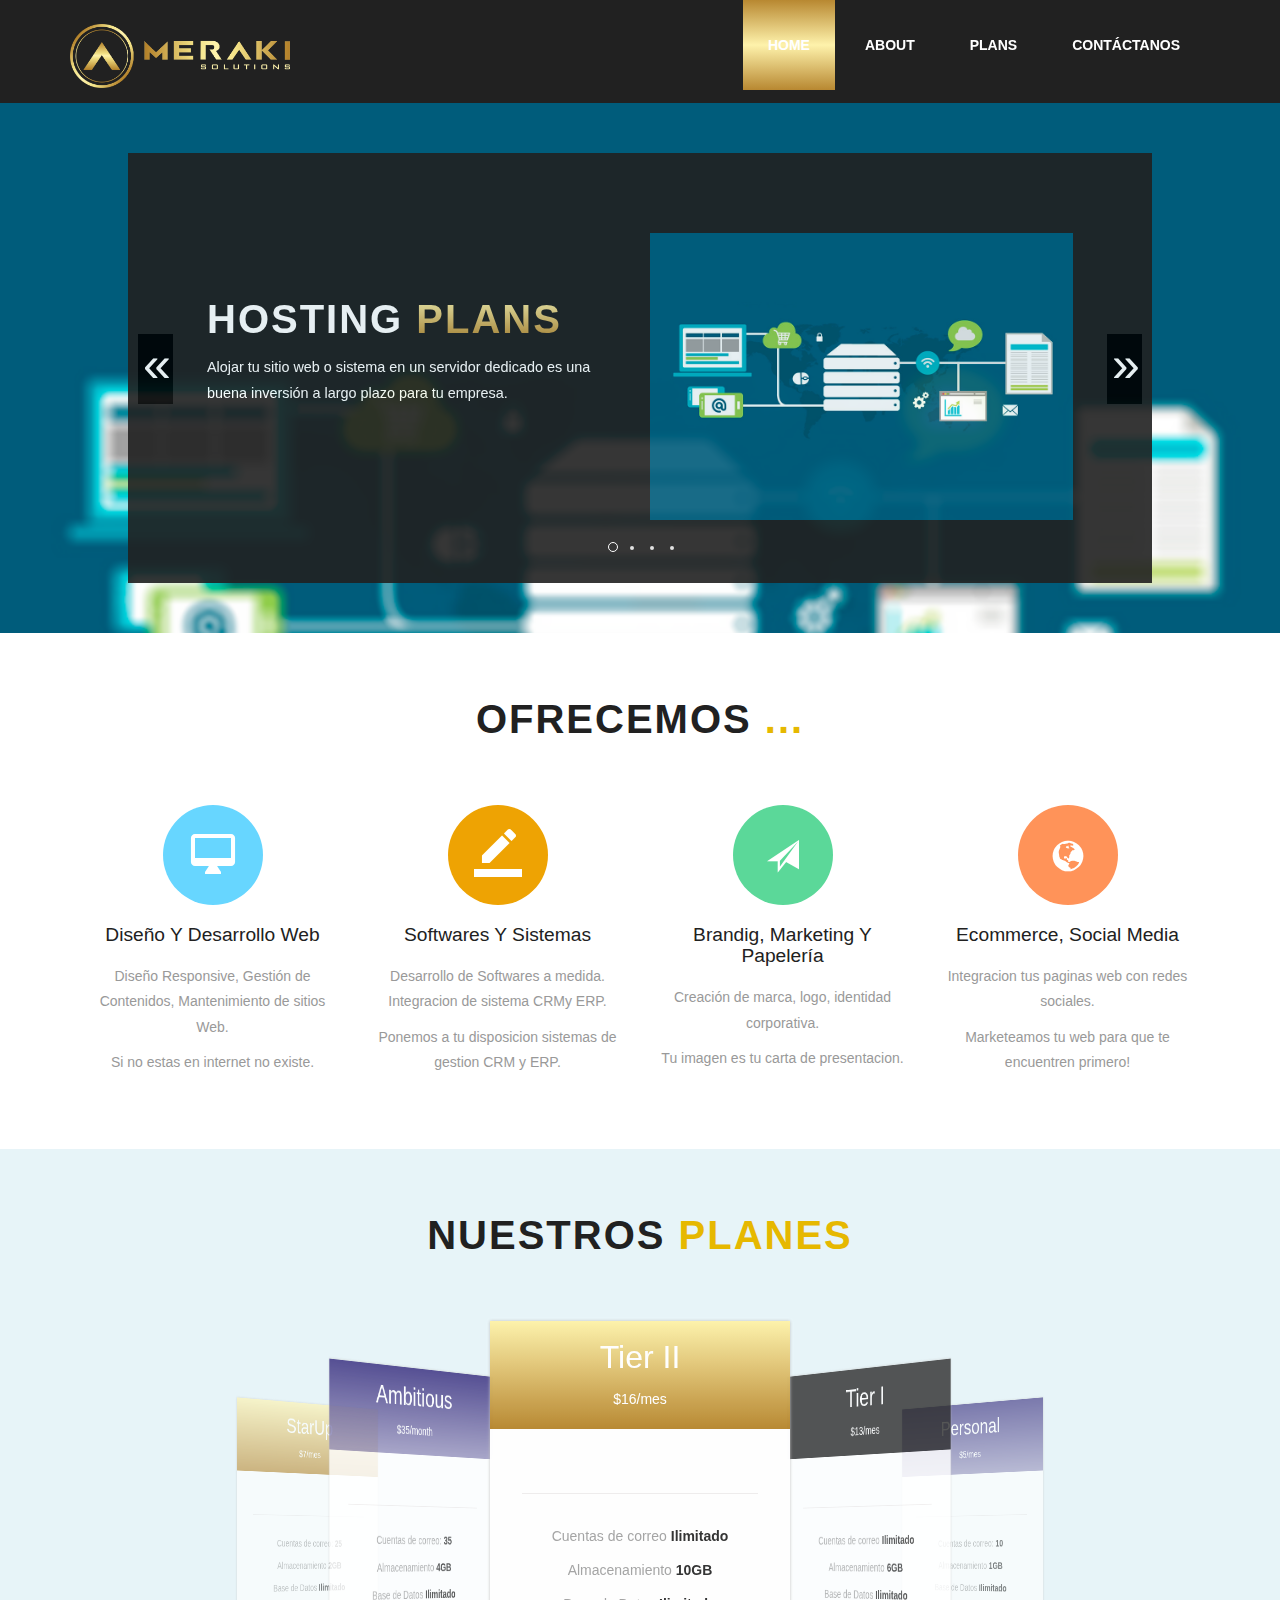
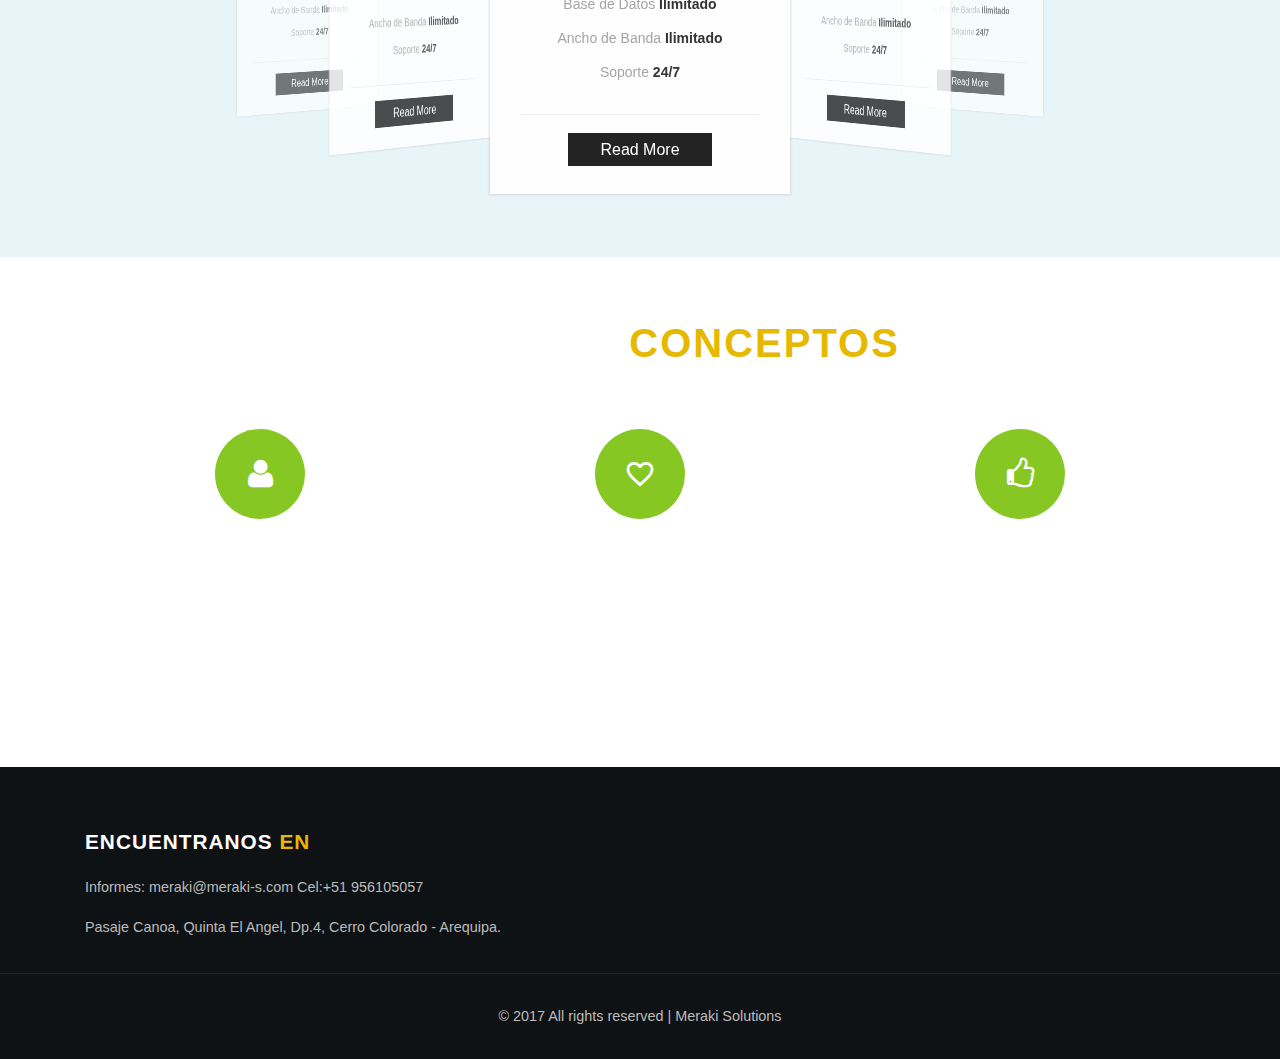
==== index.html @ e57870a5 "Add files via upload" ====
<!DOCTYPE html>
<html lang="en">
<head>
<title>Meraki Solutions | Home ::</title>
<meta name="viewport" content="width=device-width, initial-scale=1">
<meta http-equiv="Content-Type" content="text/html; charset=utf-8" />
<meta name="keywords" content="Hosting City Responsive web template, Bootstrap Web Templates, Flat Web Templates, Android Compatible web template,
Smartphone Compatible web template, free webdesigns for Nokia, Samsung, LG, SonyEricsson, Motorola web design" />
<script type="application/x-javascript"> addEventListener("load", function() { setTimeout(hideURLbar, 0); }, false); function hideURLbar(){ window.scrollTo(0,1); } </script>
<!-- bootstrap-css -->
<link href="css/bootstrap.css" rel="stylesheet" type="text/css" media="all" />
<link rel="shortcut icon" href="esc.ico">
<link rel="stylesheet" href="https://fonts.googleapis.com/icon?family=Material+Icons">
<!-- css -->
<link rel="stylesheet" href="css/style.css" type="text/css" media="all" />
<!--// css -->
<!-- font-awesome icons -->
<link href="css/font-awesome.css" rel="stylesheet">
<!-- //font-awesome icons -->
<!-- font -->
<!--
<link href="//fonts.googleapis.com/css?family=Roboto:100,100i,300,300i,400,400i,500,500i,700,700i,900,900i" rel="stylesheet">
<link href='//fonts.googleapis.com/css?family=Roboto+Condensed:400,700italic,700,400italic,300italic,300' rel='stylesheet' type='text/css'>
-->
<!-- //font -->
<script src="js/jquery-1.11.1.min.js"></script>
<script src="js/bootstrap.js"></script>
<script src="js/SmoothScroll.min.js"></script>
<script type="text/javascript">
	jQuery(document).ready(function($) {
		$(".scroll").click(function(event){
			event.preventDefault();
			$('html,body').animate({scrollTop:$(this.hash).offset().top},1000);
		});
	});
</script>
<link href='css/immersive-slider.css' rel='stylesheet' type='text/css'>
<!-- pricing -->
<link rel="stylesheet" href="css/jquery.flipster.css">
<!-- //pricing -->
</head>
<body>
	<!-- //header-top -->
	<!-- header -->
	<div class="header"style="background-color:#212121;">
			<div class="container"style="padding-bottom:1%">
				<nav class="navbar navbar-default">
					<!-- Brand and toggle get grouped for better mobile display -->
					<div class="navbar-header" style="background-color:#212121;">
					  <button type="button" class="navbar-toggle collapsed" data-toggle="collapse" data-target="#bs-example-navbar-collapse-1">
						<span class="sr-only">Toggle navigation</span>
						<span class="icon-bar"></span>
						<span class="icon-bar"></span>
						<span class="icon-bar"></span>
					  </button>
						<div class="w3layouts-logo">
							<img src="images/logo.png" class="w3-round-small" alt="Norway" style="width:220px">
						</div>
					</div>

					<!-- Collect the nav links, forms, and other content for toggling -->
					<div class="collapse navbar-collapse nav-wil" id="bs-example-navbar-collapse-1"style="background-color:#212121;">
						<nav>
							<ul class="nav navbar-nav">
								<li class="active"><a href="index.html">Home</a></li>
								<li><a style="color:white;" href="about.html" class="hvr-sweep-to-bottom">About</a></li>
								<li><a style="color:white;" href="plans.html" class="hvr-sweep-to-bottom">Plans</a></li>
								<!--<li><a style="color:white;" href="#" class="dropdown-toggle hvr-sweep-to-bottom" data-toggle="dropdown" role="button" aria-haspopup="true" aria-expanded="false">Pages<span class="caret"></span></a>
									<ul class="dropdown-menu">
										<li><a class="hvr-sweep-to-bottom" href="services.html">Services</a></li>
										<li><a class="hvr-sweep-to-bottom" href="faq.html">FAQs</a></li>
										<li><a class="hvr-sweep-to-bottom" href="login.html">Login</a></li>
										<li><a class="hvr-sweep-to-bottom" href="registration.html">Registration</a></li>
										<li><a class="hvr-sweep-to-bottom" href="icons.html">Icons</a></li>
										<li><a class="hvr-sweep-to-bottom" href="typography.html">Typography</a></li>
									</ul>
								</li> -->
								<li><a style="color:white;" href="mail.html" class="hvr-sweep-to-bottom">Contáctanos</a></li>
							</ul>
						</nav>
					</div>
					<!-- /.navbar-collapse -->
				</nav>
			</div>
	</div>
	<!-- //header -->
	<!-- banner -->
	<div class="main">
		<div class="page_container">
			<div id="immersive_slider">
				  <div class="slide" data-blurred="">
						<div class="col-md-6 image">
							<img src="images/host.png" alt="Slider 1" />
						</div>
						<div class="col-md-6 content">
							<h3>Hosting <span>Plans</span></h3>
							<p>Alojar tu sitio web o sistema en un servidor dedicado es una buena inversión a largo plazo para tu empresa. </p>
						</div>
						<div class="clearfix"> </div>
				  </div>
					<div class="slide" data-blurred="">
						<div class="col-md-6 image">
							<img src="images/desw.png" alt="Slider 1" />
						</div>
						<div class="col-md-6 content">
							<h3>Desarrollo<span>Web</span></h3>
							<p>Diseñamos páginas web con herramientas y tecnología actual. Modernas y enfocadas a resultados,</p>
						</div>
						<div class="clearfix"> </div>
				  </div>
				  <div class="slide" data-blurred="">
						<div class="col-md-6 image">
							<img src="images/d.png" alt="Slider 1" />
						</div>
						<div class="col-md-6 content">
							<h3>Diseño<span>Web</span></h3>
							<p>Diseñamos páginas web con herramientas y tecnología actual. Modernas y enfocadas a resultados</p>
						</div>
						<div class="clearfix"> </div>
				  </div>
					<div class="slide" data-blurred="">
						<div class="col-md-6 image">
							<img src="images/res1.png" alt="Slider 1" />
						</div>
						<div class="col-md-6 content">
							<h3>Web<span>Responsive</span></h3>
							<p>Todos nuestros desarrollos son Web responsive, se adaptan perfectamente a cualquier tamaño de pantalla. Desde ordenadores de escritorio a tablets y móviles. </p>
						</div>
						<div class="clearfix"> </div>
				  </div>
				  <a href="#" class="is-prev">&laquo;</a>
				  <a href="#" class="is-next">&raquo;</a>
			</div>
		</div>
	</div>
	<script type="text/javascript">
		$(document).ready( function() {
			$("#immersive_slider").immersive_slider({
				  container: ".main"
			});
		});

	</script>

	<!-- banner-bottom -->
	<div class="banner-bottom">
		<div class="container">
			<div class="w3-banner-bottom-heading">
				<h3>Ofrecemos <span>...</span></h3>
			</div>
			<div class="agileits-banner-bottom">
				<div class="col-md-3 agileits-banner-bottom-grid">
					<div class="services-grid1">
						<div class="services-grid-right agile-services-grid-right">
							<div class="services-grid-right-grid hvr-radial-out blue-grid">
								<span><i class="glyphicon material-icons"style="font-size:48px;line-height:2;">desktop_mac</i></span>
							</div>
						</div>
						<div class="services-grid-left agile-services-grid-left">
							<h4>Diseño y Desarrollo Web</h4>
							<p>Diseño Responsive, Gestión de Contenidos, Mantenimiento de sitios Web.</p>
							<p>Si no estas en internet no existe.</p>
						</div>
					</div>
				</div>
				<div class="col-md-3 agileits-banner-bottom-grid">
					<div class="services-grid1">
						<div class="services-grid-right agile-services-grid-right">
							<div class="services-grid-right-grid hvr-radial-out orange-grid">
								<i class="material-icons"style="font-size:48px;color:white;line-height:2;">border_color</i>
							</div>
						</div>
						<div class="services-grid-left agile-services-grid-left">
							<h4>Softwares y Sistemas</h4>
							<p>Desarrollo de Softwares a medida. Integracion de sistema CRMy ERP.</p>
							<p>Ponemos a tu disposicion sistemas de gestion CRM y ERP.</p>
						</div>
					</div>
				</div>
				<div class="col-md-3 agileits-banner-bottom-grid">
					<div class="services-grid1">
						<div class="services-grid-right agile-services-grid-right">
							<div class="services-grid-right-grid hvr-radial-out green-grid">
								<span class="glyphicon glyphicon-send" aria-hidden="true"></span>
							</div>
						</div>
						<div class="services-grid-left agile-services-grid-left">
							<h4>Brandig, marketing y papelería</h4>
							<p>Creación de marca, logo, identidad corporativa.</p>
							<p>Tu imagen es tu carta de presentacion.</p>
						</div>
					</div>
				</div>
				<div class="col-md-3 agileits-banner-bottom-grid">
					<div class="services-grid1">
						<div class="services-grid-right agile-services-grid-right">
							<div class="services-grid-right-grid hvr-radial-out red-grid">
								<span class="glyphicon glyphicon-globe" aria-hidden="true"></span>
							</div>
						</div>
						<div class="services-grid-left agile-services-grid-left">
							<h4>Ecommerce, Social Media</h4>
							<p>Integracion tus paginas web con redes sociales.</p>
							<p>Marketeamos tu web para que te encuentren primero!</p>
						</div>
					</div>
				</div>
				<div class="clearfix"> </div>
			</div>
		</div>
	</div>
	<!-- //banner-bottom -->
	<!-- special -->
	<div class="special">
		<div class="container">
			<div class="w3-banner-bottom-heading">
				<h3>NUESTROS <span>PLANES</span></h3>
			</div>
			<div class="wthree-special-grid">
				<div class="flipster">
				  <ul>
					<li>
						<div class="pricing">
							<div class="pricing-top green-top">
								<h3>Tier II</h3>
								<p>$16/mes</p>
							</div>
							<div class="pricing-bottom">
								<div class="pricing-bottom-top">
									<!--<p>1 Website</p>
									<p>1 Year Updates</p>
									<p>1 Year Email Support</p>-->
								</div>
								<div class="pricing-bottom-bottom">
									<p>Cuentas de correo <span>Ilimitado</span></p>
									<p>Almacenamiento <span>10GB</span></p>
									<p>Base de Datos <span>Ilimitado</span></p>
									<p>Ancho de Banda <span>Ilimitado</span></p>
									<p class="text">Soporte <span>24/7</span></p>
								</div>
								<div class="buy-button">
									<a href="plans.html">Read More</a>
								</div>
							</div>
						</div>
					</li>
					<li>
						<div class="pricing">
							<div class="pricing-top blue-top">
								<h3>Tier I</h3>
								<p>$13/mes</p>
							</div>
							<div class="pricing-bottom">
								<div class="pricing-bottom-top">
									<!--<p>1 Website</p>
									<p>1 Year Updates</p>
									<p>1 Year Email Support</p>-->
								</div>
								<div class="pricing-bottom-bottom">
									<p>Cuentas de correo <span>Ilimitado</span></p>
									<p>Almacenamiento <span>6GB</span></p>
									<p>Base de Datos <span>Ilimitado</span></p>
									<p>Ancho de Banda <span>Ilimitado</span></p>
									<p class="text">Soporte <span>24/7</span></p>
								</div>
								<div class="buy-button">
									<a href="plans.html">Read More</a>
								</div>
							</div>
						</div>
					</li>
					<li>
						<div class="pricing">
							<div class="pricing-top">
								<h3>Personal</h3>
								<p>$5/mes</p>
							</div>
							<div class="pricing-bottom">
								<div class="pricing-bottom-top">
									<!-- <p>1 Website</p>
									<p>1 Year Updates</p>
									<p>1 Year Email Support</p>-->
								</div>
								<div class="pricing-bottom-bottom">
									<p>Cuentas de correo: <span>10</span></p>
									<p>Almacenamiento <span>1GB</span></p>
									<p>Base de Datos <span>Ilimitado</span></p>
									<p>Ancho de Banda <span>Ilimitado</span></p>
									<p class="text">Soporte <span>24/7</span></p>
								</div>
								<div class="buy-button">
									<a href="plans.html">Read More</a>
								</div>
							</div>
						</div>
					</li>
					<li>
						<div class="pricing">
							<div class="pricing-top green-top">
								<h3>StarUp</h3>
								<p>$7/mes</p>
							</div>
							<div class="pricing-bottom">
								<div class="pricing-bottom-top">
									<!--<p>1 Website</p>
									<p>1 Year Updates</p>
									<p>1 Year Email Support</p>-->
								</div>
								<div class="pricing-bottom-bottom">
									<p>Cuentas de correo: <span>25</span></p>
									<p>Almacenamiento <span>2GB</span></p>
									<p>Base de Datos <span>Ilimitado</span></p>
									<p>Ancho de Banda <span>Ilimitado</span></p>
									<p class="text">Soporte <span>24/7</span></p>
								</div>
								<div class="buy-button">
									<a href="plans.html">Read More</a>
								</div>
							</div>
						</div>
					</li>
					<li>
						<div class="pricing">
							<div class="pricing-top">
								<h3>Ambitious</h3>
								<p>$35/month</p>
							</div>
							<div class="pricing-bottom">
								<div class="pricing-bottom-top">
									<!--<p>1 Website</p>
									<p>1 Year Updates</p>
									<p>1 Year Email Support</p>-->
								</div>
								<div class="pricing-bottom-bottom">
									<p>Cuentas de correo: <span>35</span></p>
									<p>Almacenamiento <span>4GB</span></p>
									<p>Base de Datos <span>Ilimitado</span></p>
									<p>Ancho de Banda <span>Ilimitado</span></p>
									<p class="text">Soporte <span>24/7</span></p>
								</div>
								<div class="buy-button">
									<a href="plans.html">Read More</a>
								</div>
							</div>
						</div>
					</li>
				  </ul>
				</div>
			</div>
		</div>
	</div>
	<!-- //special -->
	<!-- choose -->
	<div class="jarallax w3-agileits-choose-grid">
		<div class="container">
			<div class="w3-banner-bottom-heading about-choose">
				<h3>Nuestras  <span>Conceptos</span></h3>
			</div>
			<div class="agile-choose-grids">
				<div class="col-sm-4 agile-choose-grid">
					<div class="choose-icon">
						<i class="fa fa-user" aria-hidden="true"></i>
					</div>
					<div class="choose-info">
						<h4>Responsabilidad</h4>
						<p>Nunc et massa ut purus porta euismod quis eu erat. Nam ornare faucibus elit sed tempor. Quisque iaculis odio nibh, et auctor tellus rhoncus vel. Maecenas arcu neque, semper eu commodo ut, pharetra vitae erat.</p>
					</div>
				</div>
				<div class="col-sm-4 agile-choose-grid">
					<div class="choose-icon">
						<i class="material-icons fa1">favorite_border</i>

					</div>
					<div class="choose-info">
						<h4>Pasion</h4>
						<p>Nunc et massa ut purus porta euismod quis eu erat. Nam ornare faucibus elit sed tempor. Quisque iaculis odio nibh, et auctor tellus rhoncus vel. Maecenas arcu neque, semper eu commodo ut, pharetra vitae erat.</p>
					</div>
				</div>
				<div class="col-sm-4 agile-choose-grid">
					<div class="choose-icon">
						<i class="fa fa-thumbs-o-up" aria-hidden="true"></i>
					</div>
					<div class="choose-info">
						<h4>Suspendisse ornare vitae ex nec aliquam</h4>
						<p>Nunc et massa ut purus porta euismod quis eu erat. Nam ornare faucibus elit sed tempor. Quisque iaculis odio nibh, et auctor tellus rhoncus vel. Maecenas arcu neque, semper eu commodo ut, pharetra vitae erat.</p>
					</div>
				</div>
			</div>
		</div>
	</div>
	<!--<div class="choose jarallax">
		<div class="w3-agile-testimonial">
			<div class="container">
				<div class="w3-agileits-choose">
					<div class="col-md-6 choose-grid">
						<div class="w3-banner-bottom-heading choose-heading">
							<h3>Why Choose<span> Us?</span></h3>
						</div>
						<div class="top-choose-info">
							<div class="choose-info-top">
								<div class="choose-left-grid col-sm-6">
									<div class="choose-info-grid ">
										<ul>
											<li><i class="fa fa-bell" aria-hidden="true"></i></li>
											<li>Puntualidad</li>
										</ul>
									</div>
								</div>
								<div class="choose-right-grid col-sm-6">
									<div class="choose-info-grid ">
										<ul>
											<li><i class="fa fa-cog" aria-hidden="true"></i></li>
											<li>Nulla dictum</li>
										</ul>
									</div>
								</div>
								<div class="clearfix"> </div>
							</div>
							<div class="choose-info-top">
								<div class="choose-left-grid col-sm-6">
									<div class="choose-info-grid ">
										<ul>
											<li><i class="fa fa-comments" aria-hidden="true"></i></li>
											<li>Lorem ipsum</li>
										</ul>
									</div>
								</div>
								<div class="choose-right-grid col-sm-6">
									<div class="choose-info-grid ">
										<ul>
											<li><i class="fa fa-user" aria-hidden="true"></i></li>
											<li>Nulla dictum</li>
										</ul>
									</div>
								</div>
								<div class="clearfix"> </div>
							</div>
							<div class="choose-info-top">
								<div class="choose-left-grid col-sm-6">
									<div class="choose-info-grid ">
										<ul>
											<li><i class="fa fa-money" aria-hidden="true"></i></li>
											<li>Lorem ipsum</li>
										</ul>
									</div>
								</div>
								<div class="choose-right-grid col-sm-6">
									<div class="choose-info-grid ">
										<ul>
											<li><i class="fa fa-thumbs-o-up" aria-hidden="true"></i></li>
											<li>Innovación</li>
										</ul>
									</div>
								</div>
								<div class="clearfix"> </div>
							</div>
						</div>
					</div>
					<div class="col-md-6 choose-grid">
						<div class="w3-banner-bottom-heading choose-heading">
							<h3>What People<span> say's?</span></h3>
						</div>
						<div class="top-choose-info testimonial-info">
							<div class="wthree-testimonial-grid">
									<div class="slider">
											<div class="callbacks_container">
												<ul class="rslides" id="slider3">
													<li>
														<div class="testimonial-top">
															<i class="fa fa-quote-right" aria-hidden="true"></i>
															<p>Donec feugiat tellus sem, laoreet iaculis orci lobortis vel. Sed sed luctus orci, at lacinia risus. Ut porttitor ante ac tincidunt elementum. Curabitur ex dolor, condimentum vitae nunc vel, pulvinar semper justo. Vestibulum et aliquet magna, maximus dapibus enim.</p>
															<h5>John Smith <span>- Customer</span></h5>
														</div>
													</li>
													<li>
														<div class="testimonial-top">
															<i class="fa fa-quote-right" aria-hidden="true"></i>
															<p>Pellentesque urna ex, ultricies a nunc at, pretium maximus nisi. Vestibulum non auctor diam. Mauris eget consectetur mauris. Aenean leo elit, accumsan vel elit vitae, mattis ultricies lacus. Cras consectetur justo lorem, sed dictum sapien eleifend at.Donec sed </p>
															<h5>Divide Rule <span>- Customer</span></h5>
														</div>
													</li>
												</ul>
											</div>
											<script>
												// You can also use "$(window).load(function() {"
												$(function () {
												  // Slideshow 4
												  $("#slider3").responsiveSlides({
													auto: true,
													pager:true,
													nav:false,
													speed: 500,
													namespace: "callbacks",
													before: function () {
													  $('.events').append("<li>before event fired.</li>");
													},
													after: function () {
													  $('.events').append("<li>after event fired.</li>");
													}
												  });

												});
											 </script>
											<!--banner Slider starts Here-->
									</div>
							</div>

						</div>
					</div>
					<div class="clearfix"> </div>
				</div>
			</div>
		</div>
	</div>
	<!-- //choose -->
	<!-- subscribe -->
	<!--<div class="subscribe">
		<div class="container">
			<div class="w3-banner-bottom-heading">
				<h3>Suscribete a nuestras<span> Actualizaciones</span></h3>
			</div>
			<div class="w3-agile-subscribe-form">
				<form action="#" method="post">
					<input type="text" placeholder="Email" name="Email" required="">
					<button class="btn1">Subscribe</button>
				</form>
			</div>
		</div>
	</div> -->
	<!-- //subscribe -->
	<!-- footer -->
	<div class="footer">
		<div class="container">
			<div class="agile-footer-grids">
				<div class="col-md-5 agile-footer-grid">
					<h4>Encuentranos <span>en</span></h4>
					<p>Informes: meraki@meraki-s.com Cel:+51 956105057 <span>Pasaje Canoa, Quinta El Angel, Dp.4, Cerro Colorado - Arequipa.</span></p>
				</div>
				<!--<div class="col-md-4 agile-footer-grid">
					<h4>Twitter <span>Posts</span></h4>
					<ul class="w3agile_footer_grid_list">
						<li>Ut aut reiciendis voluptatibus maiores <a href="#">http://example.com</a> alias, ut aut reiciendis.
							<span><i class="fa fa-twitter" aria-hidden="true"></i> 02 days ago</span></li>
						<li>Itaque earum rerum hic tenetur a sapiente delectus <a href="#">http://example.com</a> ut aut
							voluptatibus.<span><i class="fa fa-twitter" aria-hidden="true"></i> 03 days ago</span></li>
					</ul>
				</div>-->
				<!--<div class="col-md-4 agile-footer-grid">
					<h4>Popular <span>Posts</span></h4>
					<div class="popular-grids">
						<div class="popular-grid">
							<a href="#"><img src="images/6.jpg" alt=""></a>
						</div>
						<div class="popular-grid">
							<a href="#"><img src="images/7.jpg" alt=""></a>
						</div>
						<div class="popular-grid">
							<a href="#"><img src="images/8.jpg" alt=""></a>
						</div>
						<div class="popular-grid">
							<a href="#"><img src="images/9.jpg" alt=""></a>
						</div>
						<div class="clearfix"> </div>
					</div>
					<div class="popular-grids agileits-w3layouts-popular">
						<div class="popular-grid">
							<a href="#"><img src="images/10.jpg" alt=""></a>
						</div>
						<div class="popular-grid">
							<a href="#"><img src="images/4.jpg" alt=""></a>
						</div>
						<div class="popular-grid">
							<a href="#"><img src="images/6.jpg" alt=""></a>
						</div>
						<div class="popular-grid">
							<a href="#"><img src="images/7.jpg" alt=""></a>
						</div>
						<div class="clearfix"> </div>
					</div>
					<div class="popular-grids">
						<div class="popular-grid">
							<a href="#"><img src="images/8.jpg" alt=""></a>
						</div>
						<div class="popular-grid">
							<a href="#"><img src="images/9.jpg" alt=""></a>
						</div>
						<div class="popular-grid">
							<a href="#"><img src="images/10.jpg" alt=""></a>
						</div>
						<div class="popular-grid">
							<a href="#"><img src="images/4.jpg" alt=""></a>
						</div>
						<div class="clearfix"> </div>
					</div>
				</div>-->
				<div class="clearfix"> </div>
			</div>
		</div>
		<div class="copyright">
			<p>© 2017 All rights reserved | <a href="http://meraki-s.com">Meraki Solutions</a></p>
		</div>
	</div>
	<!-- //footer -->
	<script src="js/jarallax.js"></script>
	<script type="text/javascript">
		/* init Jarallax */
		$('.jarallax').jarallax({
			speed: 0.5,
			imgWidth: 1366,
			imgHeight: 768
		})
	</script>
	<script src="js/responsiveslides.min.js"></script>
	<script type="text/javascript" src="js/move-top.js"></script>
	<script type="text/javascript" src="js/easing.js"></script>
	<!-- here stars scrolling icon -->
	<script type="text/javascript">
		$(document).ready(function() {
			/*
				var defaults = {
				containerID: 'toTop', // fading element id
				containerHoverID: 'toTopHover', // fading element hover id
				scrollSpeed: 1200,
				easingType: 'linear'
				};
			*/

			$().UItoTop({ easingType: 'easeOutQuart' });

			});
	</script>
	<!-- //here ends scrolling icon -->
	<!-- pricing -->
	<script src="js/jquery.flipster.js"></script>
	<script>
	<!--

		$(function(){ $(".flipster").flipster({ style: 'carousel', start: 0 }); });

	-->
	</script>
	<!-- //pricing -->
	<!-- slider -->
	<script type="text/javascript" src="js/jquery.immersive-slider.js"></script>
	<!-- //slider -->
</body>
</html>
---- css/style.css ----
body a {
  transition: 0.5s all;
  -webkit-transition: 0.5s all;
  -o-transition: 0.5s all;
  -moz-transition: 0.5s all;
  -ms-transition: 0.5s all;
}

html, body {
  font-size: 100%;
  font-family: 'Roboto Condensed', sans-serif;
}

body {
  background: #FFFFFF;
}


/*-- header-top --*/

.header-top {
  padding: 1em 0;
  background: #212121;
}

.w3layouts-address {
  float: left;
}

.w3layouts-address ul {
  padding: 0;
  margin: 0;
}

.w3layouts-address ul li {
  display: inline-block;
  margin: 0;
  color: #FFFFFF;
  font-size: .9em;
}

.w3layouts-address ul li a {
  color: #FFFFFF;
  text-decoration: none;
}

.w3layouts-address ul li:nth-child(2) {
  margin-left: 1em;
}

.agileinfo-social-grids {
  float: right;
}

.agileinfo-social-grids ul {
  padding: 0;
  margin: 0;
}

.agileinfo-social-grids ul li {
  display: inline-block;
}

.agileinfo-social-grids ul li a {
  color: #333;
  text-align: center;
}

.agileinfo-social-grids ul li a i.fa.fa-facebook {
  color: #FFF;
  transition: 0.5s all;
  -webkit-transition: 0.5s all;
  -moz-transition: 0.5s all;
  -o-transition: 0.5s all;
  -ms-transition: 0.5s all;
}

.agileinfo-social-grids ul li a i.fa.fa-facebook:hover {
  color: #3b5998;
}

.agileinfo-social-grids ul li a i.fa.fa-twitter {
  color: #FFF;
  transition: 0.5s all;
  -webkit-transition: 0.5s all;
  -moz-transition: 0.5s all;
  -o-transition: 0.5s all;
  -ms-transition: 0.5s all;
}

.agileinfo-social-grids ul li a i.fa.fa-twitter:hover {
  color: #55acee;
}

.agileinfo-social-grids ul li a i.fa.fa-rss {
  color: #FFF;
  transition: 0.5s all;
  -webkit-transition: 0.5s all;
  -moz-transition: 0.5s all;
  -o-transition: 0.5s all;
  -ms-transition: 0.5s all;
}

.agileinfo-social-grids ul li a i.fa.fa-rss:hover {
  color: #f26522;
}

.agileinfo-social-grids ul li a i.fa.fa-vk {
  color: #FFF;
  transition: 0.5s all;
  -webkit-transition: 0.5s all;
  -moz-transition: 0.5s all;
  -o-transition: 0.5s all;
  -ms-transition: 0.5s all;
}

.agileinfo-social-grids ul li a i.fa.fa-vk:hover {
  color: #45668e;
}

.agileinfo-social-grids ul li:nth-child(2) {
  margin: 0 1em;
}

.agileinfo-social-grids ul li:nth-child(3) {
  margin: 0 1em 0 0;
}


/*-- //header-top --*/


/*-- header --*/

input[type="submit"], .w3l_banner_info_left_grid_left h3 a, .w3agile_footer_copy p a, .reply a, .agile_cat_grid_tags ul li a:hover, .agile_cat_grid ul.categories li a, .w3l_admin a, .w3ls_single_left_grid_right ul li a, .wthree_features_services_grid h4 a, .agile_services_bottom_grid_left_grid a, .simplefilter li, .agileinfo_footer_grid ul li a, .w3l_banner_info_left_grid1, .agile_blog_grid h4 a {
  transition: .5s ease-in;
  -webkit-transition: .5s ease-in;
  -moz-transition: .5s ease-in;
  -o-transition: .5s ease-in;
  -ms-transition: .5s ease-in;
}

.header {
  background: #FFFFFF;
}

.navbar-default {
  background: none;
  border: none;
}

.navbar {
  margin-bottom: 0;
}

.navbar-collapse {
  padding: 0;
  box-shadow: none;
}

.navbar-default .navbar-brand {
  color: #fff;
}

.w3layouts-logo {
  margin: 1.5em 0 0 0;
}

.w3layouts-logo h1 {
  margin: 0;
}

.w3layouts-logo h1 a {
  font-size: 1em;
  letter-spacing: 2px;
  text-transform: uppercase;
  color: #212121;
  text-decoration: none;
  font-weight: 700;
}

.w3layouts-logo h1 a span {
  font-size: .6em;
  letter-spacing: 2px;
  text-align: right;
  /*color: #86c724;*/
  color: #e6b800;
}

.navbar-nav {
  float: right;
  margin: 0;
}

.navbar-default .navbar-nav>li>a {
  color: #212121;
  font-weight: 600;
}

.navbar-default .navbar-nav>li>a:hover, .navbar-default .navbar-nav>li>a:focus {
  color: #fff;
}

.navbar-default .navbar-brand:hover, .navbar-default .navbar-brand:focus {
  color: #ffffff;
}

.navbar-default .navbar-nav>.open>a, .navbar-default .navbar-nav>.open>a:hover, .navbar-default .navbar-nav>.open>a:focus {
  color: #fff;
  background-color: #86c724;
}

.navbar-nav>li>a {
  font-size: 14px;
  padding: 35px 25px;
  text-transform: uppercase;
  margin-right: 5px;
}

.navbar-default .navbar-nav>.active>a, .navbar-default .navbar-nav>.active>a:hover, .navbar-default .navbar-nav>.active>a:focus {
  color: #fff;
  background: linear-gradient(#b88831, #fef2ab, #b88831)
  /*background-color: #86c724;*/
}


/* Sweep To Bottom */

.hvr-sweep-to-bottom {
  display: inline-block;
  vertical-align: middle;
  -webkit-transform: translateZ(0);
  transform: translateZ(0);
  box-shadow: 0 0 1px rgba(0, 0, 0, 0);
  -webkit-backface-visibility: hidden;
  backface-visibility: hidden;
  -moz-osx-font-smoothing: grayscale;
  position: relative;
  -webkit-transition-property: color;
  transition-property: color;
  -webkit-transition-duration: 0.3s;
  transition-duration: 0.3s;
}

.hvr-sweep-to-bottom:before {
  content: "";
  position: absolute;
  z-index: -1;
  top: 0;
  left: 0;
  right: 0;
  bottom: 0;
  background: linear-gradient(#b88831, #fef2ab, #b88831);
  /*Gold color*/
  -webkit-transform: scaleY(0);
  transform: scaleY(0);
  -webkit-transform-origin: 50% 0;
  transform-origin: 50% 0;
  -webkit-transition-property: transform;
  transition-property: transform;
  -webkit-transition-duration: 0.3s;
  transition-duration: 0.3s;
  -webkit-transition-timing-function: ease-out;
  transition-timing-function: ease-out;
}

.hvr-sweep-to-bottom:hover, .hvr-sweep-to-bottom:focus, .hvr-sweep-to-bottom:active {
  color: white;
}

.hvr-sweep-to-bottom:hover:before, .hvr-sweep-to-bottom:focus:before, .hvr-sweep-to-bottom:active:before {
  -webkit-transform: scaleY(1);
  transform: scaleY(1);
}

ul.dropdown-menu {
  background: #212121;
  box-shadow: 0 0 0;
  border: none;
  margin: 0;
  top: 6.4em;
  left: 0;
  min-width: 97px;
}

.dropdown-menu>li>a {
  display: block;
  padding: 6px 11px !important;
  clear: both;
  margin: 0 !important;
  font-weight: normal;
  line-height: 1.42857143;
  color: #FFF !important;
  border: none !important;
}

.dropdown-menu>li>a:hover, .dropdown-menu>li>a:focus {
  background: none;
}

.dropdown-submenu {
  position: relative;
}

.dropdown-submenu>.dropdown-menu {
  top: 0;
  left: 103%;
  margin-top: -6px;
  margin-left: -1px;
  -webkit-border-radius: 0 6px 6px 6px;
  -moz-border-radius: 0 6px 6px;
  border-radius: 0 6px 6px 6px;
}

.dropdown-submenu:hover>.dropdown-menu {
  display: block;
}

.dropdown-submenu>a:after {
  display: block;
  content: " ";
  float: right;
  width: 0;
  height: 0;
  border-color: transparent;
  border-width: 5px 0 5px 5px;
  margin-top: 5px;
  margin-right: -10px;
}

.dropdown-submenu:hover>a:after {
  border-left-color: #fff;
}

.dropdown-submenu.pull-left {
  float: none;
}

.dropdown-submenu.pull-left>.dropdown-menu {
  left: -100%;
  margin-left: 10px;
  -webkit-border-radius: 6px 0 6px 6px;
  -moz-border-radius: 6px 0 6px 6px;
  border-radius: 6px 0 6px 6px;
}

.dropdown-menu>.active>a, .dropdown-menu>.active>a:hover, .dropdown-menu>.active>a:focus {
  color: #fff;
  text-decoration: none;
  background: linear-gradient(#b88831, #fef2ab, #b88831)!important;
  /*background-color: #86c724 !important;*/
  outline: 0;
}


/*-- //header --*/

.main {
  width: 100%;
  margin: 0 auto;
  background: #161923;
}

.main h1 {
  padding: 20px 50px;
  float: left;
  width: 100%;
  font-size: 90px;
  box-sizing: border-box;
  -webkit-box-sizing: border-box;
  -moz-box-sizing: border-box;
  font-weight: 100;
  color: black;
  margin: 0;
  margin-top: 70px;
  letter-spacing: -1px;
}

.main h1.demo1 {
  background: #1ABC9C;
}

.reload.bell {
  font-size: 12px;
  padding: 20px;
  width: 45px;
  text-align: center;
  height: 47px;
  border-radius: 50px;
  -webkit-border-radius: 50px;
  -moz-border-radius: 50px;
}

.reload.bell #notification {
  font-size: 25px;
  line-height: 140%;
}

.reload, .btn {
  display: inline-block;
  border: 4px solid #A2261E;
  border-radius: 5px;
  -moz-border-radius: 5px;
  -webkit-border-radius: 5px;
  background: #CC3126;
  display: inline-block;
  line-height: 100%;
  padding: 0.7em;
  text-decoration: none;
  color: #fff;
  width: 100px;
  line-height: 140%;
  font-size: 17px;
  font-family: open sans;
  font-weight: bold;
}

.reload:hover {
  background: #A2261E;
}

.page_container {
  max-width: 70%;
  margin: 50px auto;
}

.header .menu {
  padding-bottom: 10px;
}

.image {
  float: right;
}

.content {
  margin: 4em 0 0 0;
}

.content h3 {
  font-size: 2.5em;
  letter-spacing: 2px;
  text-transform: uppercase;
  color: #FFFFFF;
  text-decoration: none;
  font-weight: 700;
  font-family: 'Roboto', sans-serif;
  margin: 0;
}

.content h3 span {
  background: -webkit-linear-gradient(#fef2ab, #b5852e);
  -webkit-background-clip: text;
  -webkit-text-fill-color: transparent;
}

.content p {
  font-size: .9em;
  line-height: 1.8em;
  margin: 1em 0 0 0;
  color: #FFFFFF;
}

.image img {
  width: 100%;
}


/*-- domain --*/

.domain {
  background: #e7f4f8;
  padding: 3em 0;
}


/*--domain_registration--*/

.column.first {
  margin-left: 0;
}

.search-form input[type="text"] {
  display: inline-block;
  line-height: normal;
  width: 40%;
}

.one-fifth {
  width: 14.4%;
}

.column {
  float: left;
  margin: 0 0 0 1%;
  min-height: 1px;
  position: relative;
}

.selection-box {
  display: block;
  position: relative;
}

.search-form .column input[type="text"], .search-form .column input[type="submit"], .search-form .column select {
  width: 100%;
}

.selection-box select {
  background: #FFFFFF;
}

.search-form .column .selection-box:after {
  height: 46px;
}

.selection-box:before, .selection-box:after {
  content: "";
  pointer-events: none;
  position: absolute;
}

.three-fifth {
  width: 38.59%;
}

.m_2 {
  margin-top: 0;
}

.two-fifth {
  width: 15.2%;
}

.three-fifth input[type="text"] {
  background: #fff;
  border: 1px solid #D9E9ED;
  color: #212121;
  padding: 17px;
  display: block;
  font-size: 14px;
  box-sizing: border-box;
  -webkit-box-sizing: border-box;
  -moz-box-sizing: border-box;
  -ms-box-sizing: border-box;
  -o-box-sizing: border-box;
  width: 100%;
  outline: none;
}

.one-fifth select {
  background: #fff;
  border: 1px solid #D9E9ED;
  color: #212121;
  background-image: url(../images/icon.png);
  background-position: center right 10px;
  background-repeat: no-repeat;
  border-radius: 0;
  cursor: pointer;
  display: block;
  font-size: 14px;
  outline: medium none;
  padding: 17px;
  width: 100%;
  appearance: none;
  -webkit-appearance: none;
  -moz-appearance: none;
}

.one-fifth input[type="submit"] {
  padding: 14px 40px;
}

.two-fifth h2 {
  font-size: 1.2em;
  text-transform: uppercase;
  color: #212121;
  text-decoration: none;
  font-weight: 700;
  font-family: 'Roboto', sans-serif;
  margin: 0;
}

.two-fifth h2 span {
  /*color: #86c724;*/
  color: #e6b800;
  display: block;
}

.one-fifth input[type="submit"] {
  background: #212121;
  display: inline-block;
  color: #FFF;
  text-transform: uppercase;
  transition: 0.5s ease;
  -o-transition: 0.5s ease;
  -webkit-transition: 0.5s ease;
  border: none;
  cursor: pointer;
  outline: none;
  font-size: 0.85em;
  padding: 17px 50px;
  font-weight: 600;
}

.m_3 input[type="submit"] {
  margin-top: 0;
}

.one-fifth input[type="submit"]:hover, .form-submit input[type="submit"]:hover {
  background: #86c724;
  text-decoration: none;
  color: #fff;
}


/*-- //domain --*/


/*-- banner-bottom --*/

.banner-bottom, .special, .w3-agile-testimonial, .subscribe, .agileits-about-top, .w3-agileits-choose-grid, .team, .shared-grid, .cloud-grid, .vpn-grid, .w3-best-services, .w3ls-featured-services, .faq, .registration, .codes, .typography, .contact {
  padding: 4em 0;
}

.w3-banner-bottom-heading {
  text-align: center;
}

.w3-banner-bottom-heading h3 {
  font-size: 2.5em;
  letter-spacing: 2px;
  text-transform: uppercase;
  color: #212121;
  text-decoration: none;
  font-weight: 700;
  font-family: 'Roboto', sans-serif;
  margin: 0;
}

.w3-banner-bottom-heading h3 span {
  /*color: #86c724;*/
  color: #e6b800;
}

.agileits-banner-bottom {
  margin: 4em 0 0 0;
}

.services-grid-left h4 {
  text-transform: capitalize;
  font-size: 1.2em;
  color: #212121;
  margin: 1em 0;
  font-family: 'Roboto', sans-serif;
}

.services-grid-left p {
  color: #999;
  line-height: 1.8em;
  font-size: .875em;
}

.agileinfo-services-grids {
  margin: 5em 0 0 0;
}

.services-grid-right-grid {
  width: 100px;
  height: 100px;
  background: #f5f5f5;
  border-radius: 50%;
  -webkit-border-radius: 50%;
  -moz-border-radius: 50%;
  -o-border-radius: 50%;
  -ms-border-radius: 50%;
  text-align: center;
  margin: 0 auto;
}

.services-grid-right-grid span {
  color: #ffffff;
  font-size: 2em;
  top: 1.1em;
}

.services-grid1 {
  text-align: center;
}

.services-grid-right {
  text-align: center;
}

.services-grid-left1 {
  text-align: left;
}

.services-grid1:nth-child(2) {
  padding: 3em 0;
}

.services-grid1:hover .services-grid-right-grid {
  color: #fff;
}

.services-grid1:hover .services-grid-left h4 {
  /*color: #86c724;*/
  color: #e6b800;
}


/* Radial Out */

.hvr-radial-out {
  display: inline-block;
  vertical-align: middle;
  -webkit-transform: translateZ(0);
  transform: translateZ(0);
  box-shadow: 0 0 1px rgba(0, 0, 0, 0);
  -webkit-backface-visibility: hidden;
  backface-visibility: hidden;
  -moz-osx-font-smoothing: grayscale;
  position: relative;
  overflow: hidden;
  background: #e1e1e1;
  -webkit-transition-property: color;
  transition-property: color;
  -webkit-transition-duration: 0.3s;
  transition-duration: 0.3s;
}

.hvr-radial-out:before {
  content: "";
  position: absolute;
  z-index: -1;
  top: 0;
  left: 0;
  right: 0;
  bottom: 0;
  background: rgba(39, 160, 216, 0.67);
  border-radius: 100%;
  -webkit-transform: scale(0);
  transform: scale(0);
  -webkit-transition-property: transform;
  transition-property: transform;
  -webkit-transition-duration: 0.3s;
  transition-duration: 0.3s;
  -webkit-transition-timing-function: ease-out;
  transition-timing-function: ease-out;
}

.services-grid-right-grid:before {
  background: #86c724;
}

.hvr-radial-out:hover, .hvr-radial-out:focus, .hvr-radial-out:active {
  color: white;
}

.hvr-radial-out:hover:before, .hvr-radial-out:active:before, .services-grid1:hover .hvr-radial-out:before {
  -webkit-transform: scale(1);
  transform: scale(1);
}

.hvr-radial-out:focus:before {
  outline: none;
}

.blue-grid {
  background: #67d6ff;
}

.orange-grid {
  background: #eea303;
}

.green-grid {
  background: #5bd899;
}

.red-grid {
  background: #ff9359;
}


/*-- //banner-bottom --*/


/*-- special --*/

.special {
  background: #e7f4f8;
}

.wthree-special-grid {
  margin: 4em 0 0 0;
}


/*-- pricing --*/

.pricing {
  margin: 0 auto;
  box-shadow: 0 0px 3px #c3c3c3;
}

.pricing-top {
  /*red*/
  padding: 1.2em 0;
  /*background:#30267a #9792BC;*/
  background: linear-gradient(#30267a, #9792BC);
  text-align: center;
}

.blue-top {
  /*background: #67d6ff;*/
  background: #2b2b2b;
}

.green-top {
  background: linear-gradient(#fef2ab, #b88831);
  /*background: linear-gradient(#2b2b2b, #d4d4d4);*/
}

.pricing-top h3 {
  color: #FFF;
  font-size: 2em;
  margin: 0;
}

.pricing-top p {
  color: #FFF;
  font-size: .875em;
  margin: 1em 0 0 0;
}

.pricing-bottom {
  background: #FFF;
  text-align: center;
  padding: 2em;
}

.pricing-bottom-top {
  padding-bottom: 2em;
}

.pricing-bottom-top p {
  color: #333;
  margin: 0;
  font-size: 1em;
  line-height: 1.8em;
  font-weight: 600;
}

.pricing-bottom-bottom {
  padding: 2em 0;
  border-top: solid 1px #EFECEC;
  border-bottom: solid 1px #EFECEC;
}

.pricing-bottom-bottom p {
  color: #A5A5A5;
  font-size: .875em;
  margin: 0 0 1em 0;
}

.pricing-bottom-bottom p span {
  font-weight: 600;
  color: #333;
}

p.text {
  margin-bottom: 0;
}

.buy-button {
  margin: 1.5em 0 0 0;
}

.buy-button a {
  background: #212121;
  padding: .5em 2em;
  color: #fff;
  transition: 0.5s all;
  -webkit-transition: 0.5s all;
  -moz-transition: 0.5s all;
  -o-transition: 0.5s all;
  -ms-transition: 0.5s all;
  text-decoration: none;
}

.buy-button a:hover {
  background: #86c724;
}


/*-- //pricing --*/


/*-- //special --*/


/*-- choose --*/

.choose {
  background: url(../images/5.jpg) no-repeat 0px 0px;
  background-size: cover;
}

.w3-agile-testimonial {
  background: url(../images/dott.png)repeat 0px 0px;
  background-size: 2px;
  -webkit-background-size: 2px;
  -moz-background-size: 2px;
  -o-background-size: 2px;
  -ms-background-size: 2px;
}

.jarallax {
  position: relative;
  background-size: cover;
  background-repeat: no-repeat;
  background-position: 50% 50%;
}

.choose-heading {
  text-align: left;
}

.choose-heading h3 {
  color: #FFFFFF;
}

.top-choose-info {
  padding: 2em 1em;
  background: #FFFFFF;
  margin: 4em 0 0 0;
}

.choose-info-top:nth-child(2) {
  margin: 1em 0;
}

.choose-info-grid {
  background: #333333;
  padding: 1em;
}

.choose-info-grid ul {
  padding: 0;
  margin: 0;
}

.choose-info-grid ul li {
  display: inline-block;
  color: #FFFFFF;
  font-size: 1em;
}

.choose-info-grid ul li:nth-child(2) {
  margin-left: 1em;
}


/*-- testimonial --*/

.testimonial-info {
  padding: 2em;
  min-height: 258px;
}

.wthree-testimonial-grid {
  text-align: center;
}

i.fa.fa-quote-right {
  font-size: 1em;
  color: #86c724;
}

.testimonial-top p {
  color: #999999;
  font-size: .9em;
  line-height: 1.8em;
  margin: 1em auto 0;
  width: 100%;
}

.testimonial-top h5 {
  color: #212121;
  text-transform: uppercase;
  font-size: 1em;
  font-weight: 600;
  letter-spacing: 1px;
}

.testimonial-top h5 span {
  font-weight: 300;
}


/*--slider--*/

#slider2, #slider3 {
  box-shadow: none;
  -moz-box-shadow: none;
  -webkit-box-shadow: none;
  margin: 0 auto;
}

.rslides_tabs li:first-child {
  margin-left: 0;
}

.rslides_tabs .rslides_here a {
  background: rgba(255, 255, 255, .1);
  color: #fff;
  font-weight: bold;
}

.events {
  list-style: none;
}

.callbacks_container {
  position: relative;
  width: 100%;
}

.callbacks {
  position: relative;
  list-style: none;
  overflow: hidden;
  width: 100%;
  padding: 0;
  margin: 0;
}

.callbacks li {
  position: absolute;
  width: 100%;
}

.callbacks img {
  position: relative;
  z-index: 1;
  height: auto;
  border: 0;
}

.callbacks .caption {
  display: block;
  position: absolute;
  z-index: 2;
  font-size: 20px;
  text-shadow: none;
  color: #fff;
  left: 0;
  right: 0;
  padding: 10px 20px;
  margin: 0;
  max-width: none;
  top: 10%;
  text-align: center;
}

.callbacks_nav {
  position: absolute;
  -webkit-tap-highlight-color: rgba(0, 0, 0, 0);
  top: 100px;
  left: 0;
  opacity: 0.6;
  z-index: 3;
  text-indent: -9999px;
  overflow: hidden;
  text-decoration: none;
  width: 40px;
  height: 40px;
  background: transparent url("../images/arrows.png") no-repeat right top;
}

.callbacks_nav.next {
  left: auto;
  background-position: right top;
  right: 0;
}

.callbacks_nav.prev {
  right: auto;
  background-position: left top;
  left: 0;
}

#slider3-pager a {
  display: inline-block;
}

#slider3-pager span {
  float: left;
}

#slider3-pager span {
  width: 100px;
  height: 15px;
  background: #fff;
  display: inline-block;
  border-radius: 30em;
  opacity: 0.6;
}

#slider3-pager .rslides_here a {
  background: #FFF;
  border-radius: 30em;
  opacity: 1;
}

#slider3-pager a {
  padding: 0;
}

#slider3-pager li {
  display: inline-block;
}

.rslides {
  position: relative;
  list-style: none;
  overflow: hidden;
  width: 100%;
  padding: 0;
}

.rslides li {
  -webkit-backface-visibility: hidden;
  position: absolute;
  display: none;
  width: 100%;
  left: 0;
  top: 0;
}

.rslides li {
  position: relative;
  display: block;
  float: left;
}

.rslides img {
  height: auto;
  border: 0;
}

.callbacks_tabs {
  list-style: none;
  position: absolute;
  top: 177px;
  left: 215px;
  padding: 0;
  margin: 0;
  z-index: 990;
  display: inline-block;
  text-align: center;
}

.slider-top span {
  font-weight: 600;
}

.callbacks_tabs li {
  display: inline-block;
  margin: 0;
}


/*----*/

.callbacks_tabs a {
  visibility: hidden;
}

.callbacks_tabs a:after {
  content: "\f111";
  font-size: 0;
  visibility: visible;
  display: block;
  height: 10px;
  width: 10px;
  display: inline-block;
  background: rgba(134, 199, 36, 0.51);
  border-radius: 50%;
  -webkit-border-radius: 50%;
  -o-border-radius: 50%;
  -moz-border-radius: 50%;
  -ms-border-radius: 50%;
}

.callbacks_here a:after {
  height: 10px;
  width: 10px;
  display: inline-block;
  background: #86c724;
  border-radius: 50%;
  -webkit-border-radius: 50%;
  -o-border-radius: 50%;
  -moz-border-radius: 50%;
  -ms-border-radius: 50%;
}

.services-info {
  position: relative;
}

.w3ls-text {
  width: 80%;
  margin: 3em auto 0;
  text-align: center;
}

.w3ls-text h5 {
  color: #FFFFFF;
  font-size: 1em;
  font-weight: 600;
  margin: 0 0 1em 0;
  line-height: 1.5em;
}

.w3ls-text p {
  color: #FFFFFF;
  font-size: .9em;
  line-height: 1.8em;
  margin: 0;
}

.w3ls-text p span {
  margin: 1em 0 0 0;
  display: block;
}


/*-- //slider --*/


/*-- //testimonial --*/


/*-- //choose --*/


/*-- subscribe --*/

.w3-agile-subscribe-form {
  text-align: center;
  margin: 3em 0 0 0;
}

.w3-agile-subscribe-form input[type="text"] {
  display: inline-block;
  background: #e7f4f8;
  border: solid 2px #e7f4f8;
  width: 45%;
  outline: none;
  padding: 1em;
  font-size: .9em;
  color: #999999;
}

button.btn1 {
  color: #FFFFFF;
  font-size: .9em;
  padding: 1em 2em;
  text-align: center;
  text-decoration: none;
  background: #212121;
  border: solid 2px #212121;
  transition: 0.5s all;
  -webkit-transition: 0.5s all;
  -moz-transition: 0.5s all;
  -o-transition: 0.5s all;
  -ms-transition: 0.5s all;
}

button.btn1:hover {
  background: #86c724;
  border: solid 2px #86c724;
}


/*-- //subscribe --*/


/*-- footer --*/

.footer {
  background: #0f1215;
  padding: 4em 0 0 0;
}

.agile-footer-grids {
  padding-bottom: 2em;
}

.agile-footer-grid h4 {
  color: #FFFFFF;
  font-size: 1.3em;
  font-weight: 600;
  margin: 0 0 1em 0;
  letter-spacing: 1px;
  text-transform: uppercase;
  font-family: 'Roboto', sans-serif;
}

.agile-footer-grid h4 span {
  /*color:#86c724;*/
  color: #e6b800;
}

.agile-footer-grid p {
  color: #bbbbbb;
  font-size: .9em;
  line-height: 1.8em;
  margin: 0;
}

.agile-footer-grid p span {
  display: block;
  margin: 1em 0 0 0;
}

.agile-footer-grid ul {
  padding: 0;
  margin: 0;
}

ul.w3agile_footer_grid_list li {
  list-style-type: none;
  color: #bbbbbb;
  line-height: 1.8em;
  margin-bottom: 1em;
  font-size: .9em;
}

ul.w3agile_footer_grid_list li:last-child {
  margin-bottom: 0;
}

ul.w3agile_footer_grid_list li a {
  color: #86c724;
  text-decoration: none;
}

ul.w3agile_footer_grid_list li span {
  display: block;
  margin: 1em 0 0;
}

ul.w3agile_footer_grid_list i.fa.fa-twitter {
  margin-right: 1em;
}

.popular-grid {
  float: left;
  width: 21%;
  margin-right: 1em;
}

.popular-grid a img {
  width: 100%;
  border: solid 2px #fff;
}

.popular-grid:nth-child(4) {
  margin-right: 0;
}

.agileits-w3layouts-popular {
  margin: 1em 0;
}

.copyright {
  text-align: center;
  padding: 2em 0;
  border-top: ridge 1px #232323;
}

.copyright p {
  color: #bbbbbb;
  font-size: .9em;
  margin: 0;
}

.copyright p a {
  color: #bbbbbb;
  text-decoration: none;
}

.copyright p a:hover {
  color: #86c724;
}


/*-- //footer --*/


/*-- about-heading --*/

.about-heading {
  background: url(../images/3.jpg) no-repeat 0px 0px;
  background-size: cover;
  padding: 2em 0;
  text-align: center;
}

.about-heading h2 {
  font-size: 2.5em;
  letter-spacing: 2px;
  text-transform: uppercase;
  color: #FFFFFF;
  text-decoration: none;
  font-weight: 700;
  font-family: 'Roboto', sans-serif;
  margin: 0;
}

.about-heading h2 span {
  /*color: #86c724;*/
  color: #e6b800;
}

.wthree-top-grid h4, .choose-info h4 {
  text-transform: capitalize;
  font-size: 1.2em;
  color: #212121;
  margin: 1em 0;
  font-family: 'Roboto', sans-serif;
}

.wthree-top-grid p, .choose-info p {
  color: #999999;
  font-size: .9em;
  margin: 0;
  line-height: 1.8em;
}


/*-- //about-heading --*/


/*-- about-top --*/

.agileits-about-top {
  background: #FFFFFF;
}

.agileits-about-top-heading {
  text-align: center;
}

.wthree-top-grid img {
  width: 100%;
}

.agileinfo-top-grids {
  margin: 4em 0 0 0;
}


/*-- //about-top --*/


/*-- choose --*/

.w3-agileits-choose-grid {
  background: url(../images/ab.jpg) no-repeat 0px 0px;
  background-size: cover;
}

.agile-choose-grids {
  margin: 4em 0 0 0;
}

.agile-choose-grid {
  text-align: center;
}

.about-choose h3 {
  color: #FFFFFF;
}

.choose-info h4 {
  color: #FFFFFF;
}

.choose-info p {
  color: #FFFFFF;
}

.choose-icon i.fa.fa-user, .choose-icon i.fa.fa-cogs, .choose-icon i.fa.fa-thumbs-o-up, .choose-icon i.fa1 {
  background: #86c724;
  padding: .9em 0 0 0;
  width: 90px;
  height: 90px;
  color: #FFFFFF;
  font-size: 2em;
  border-radius: 50%;
  -webkit-border-radius: 50%;
  -moz-border-radius: 50%;
  -ms-border-radius: 50%;
  -o-border-radius: 50%;
  transition: 0.5s all;
  -webkit-transition: 0.5s all;
  -o-transition: 0.5s all;
  -moz-transition: 0.5s all;
  -ms-transition: 0.5s all;
}


/*-- //choose --*/


/*-- team --*/

.team {
  background: #FFFFFF;
}

.team-grids {
  margin: 4em 0 0 0;
}

.team-grid:nth-child(4), .team-grid:nth-child(5), .team-grid:nth-child(6) {
  margin: 0 0 0 0;
}

.ih-item.circle {
  position: relative;
  width: 220px;
  height: 220px;
  border-radius: 50%;
  -webkit-border-radius: 50%;
  -moz-border-radius: 50%;
  -o-border-radius: 50%;
  -ms-border-radius: 50%;
  margin: 0 auto;
}

.ih-item.circle .img {
  position: relative;
  width: 220px;
  height: 220px;
  border-radius: 50%;
}

.ih-item.circle .img:before {
  position: absolute;
  display: block;
  content: '';
  width: 100%;
  height: 100%;
  border-radius: 50%;
  box-shadow: inset 0 0 0 16px rgba(255, 255, 255, 0.6), 0 1px 2px rgba(0, 0, 0, 0.3);
  -webkit-transition: all 0.35s ease-in-out;
  -moz-transition: all 0.35s ease-in-out;
  transition: all 0.35s ease-in-out;
}

.ih-item.circle .img img {
  border-radius: 50%;
  width: 100%;
}

.ih-item.circle .info {
  position: absolute;
  top: 0;
  bottom: 0;
  left: 0;
  right: 0;
  text-align: center;
  border-radius: 50%;
  -webkit-backface-visibility: hidden;
  backface-visibility: hidden;
}

.ih-item.circle.effect10 .img {
  z-index: 11;
  -webkit-transform: scale(1);
  -moz-transform: scale(1);
  -ms-transform: scale(1);
  -o-transform: scale(1);
  transform: scale(1);
  -webkit-transition: all 0.35s ease-in-out;
  -moz-transition: all 0.35s ease-in-out;
  transition: all 0.35s ease-in-out;
}

.ih-item.circle.effect10.colored .info {
  background: #1a4a72;
}

.ih-item.circle.effect10 .info {
  background: #86c724;
  opacity: 0;
  -webkit-transform: scale(0);
  -moz-transform: scale(0);
  -ms-transform: scale(0);
  -o-transform: scale(0);
  transform: scale(0);
  -webkit-transition: all 0.35s ease-in-out;
  -moz-transition: all 0.35s ease-in-out;
  transition: all 0.35s ease-in-out;
}

.ih-item.circle.effect10 .info h3 {
  color: #fff;
  text-transform: uppercase;
  position: relative;
  text-shadow: 0 0 1px white, 0 1px 2px rgba(0, 0, 0, 0.3);
}

.ih-item.circle.effect10 .info p {
  color: #bbb;
  font-style: italic;
  font-size: 12px;
  border-top: 1px solid rgba(255, 255, 255, 0.5);
}

.ih-item.circle.effect10:hover .info {
  visibility: visible;
  opacity: 1;
  -webkit-transform: scale(1);
  -moz-transform: scale(1);
  -ms-transform: scale(1);
  -o-transform: scale(1);
  transform: scale(1);
}

.ih-item.circle.effect10.top_to_bottom .info h3 {
  margin: 0 30px;
  padding: 25px 0 0 0;
  height: 78px;
}

.ih-item.circle.effect10.top_to_bottom .info p {
  margin: 0 30px;
  padding: 5px;
}

.ih-item.circle.effect10.top_to_bottom:hover .img {
  -webkit-transform: translateY(50px) scale(0.5);
  -moz-transform: translateY(50px) scale(0.5);
  -ms-transform: translateY(50px) scale(0.5);
  -o-transform: translateY(50px) scale(0.5);
  transform: translateY(50px) scale(0.5);
}

.ih-item.circle.effect10.bottom_to_top .info h3 {
  margin: 6.5em 0 1em 0;
  font-size: 1.2em;
  color: #FFF;
}

.ih-item.circle.effect10.bottom_to_top .info p {
  margin: 0 30px;
  padding: 5px;
}

.ih-item.circle.effect10.bottom_to_top:hover .img {
  -webkit-transform: translateY(-50px) scale(0.5);
  -moz-transform: translateY(-50px) scale(0.5);
  -ms-transform: translateY(-50px) scale(0.5);
  -o-transform: translateY(-50px) scale(0.5);
  transform: translateY(-50px) scale(0.5);
}

.icons ul {
  padding: 0;
  margin: 0;
}

.icons ul li {
  display: inline-block;
}

.icons ul li.team-twitter {
  margin: 0 1em;
}

.icons ul li a {
  color: #FFFFFF;
  text-align: center;
}

.icons ul li a:hover {
  opacity: .5;
}


/*-- //team --*/


/*-- //about --*/


/*-- plans --*/


/*-- shared-grid --*/

.shared-grid {}

.priceing-table-main {
  margin: 4em 0 0 0;
}

.price-list ul {
  padding: 0px;
  list-style: none;
}

.price-gd-top {
  background: #67d6ff;
  text-align: center;
}

.price-gd-top h4 {
  font-size: 1.8em;
  color: #fff;
  padding: 0.4em 1em;
  background: #3cc6f9;
}

.price-gd-top h3 {
  padding: 0.2em 0em 0.1em 0em;
  font-size: 2.5em;
  color: #fff;
}

.price-gd-top h5 {
  font-size: 1em;
  color: #fff;
  padding: 0.2em 0em 0.8em 0em;
}

.price-gd-bottom {
  background: #fff;
  text-align: center;
  padding: 1em 0em;
}

.price-gd-top.pric-clr2 h4 {
  background: #d89402;
}

.price-gd-top.pric-clr2 {
  background: #eea303;
}

.price-selet.pric-sclr2 a {
  background: #eea303;
}

.price-gd-top.pric-clr3 {
  background: #5bd899;
}

.price-gd-top.pric-clr3 h4 {
  background: #54c58c;
}

.price-gd-top.pric-clr4 {
  background: #ff9359;
}

.price-gd-top.pric-clr4 h4 {
  background: #ec8954;
}

.price-selet.pric-sclr4 a {
  background: #ff9359;
}

.price-selet.pric-sclr3 a {
  background: #5bd899;
}

.price-list ul li {
  padding: 0.5em 0em;
  font-size: 0.9em;
  color: #999999;
}

.price-selet {
  padding: 1em 0em;
  text-align: center;
  background: #fff;
}

.price-selet a {
  font-size: 1.1em;
  color: #fff;
  display: block;
}

.price-selet a {
  font-size: 0.9em;
  color: #ffffff;
  display: inline-block;
  padding: 0.5em 1.5em;
  background: #67d6ff;
  text-decoration: none;
}

.price-block {
  box-shadow: 0px 0px 2px 1px rgba(0, 0, 0, 0.15);
  transition: 0.5s all;
  -webkit-transition: 0.5s all;
  -moz-transition: 0.5s all;
  -o-transition: 0.5s all;
}

.price-block:hover, .w3layouts-pricing:hover, .w3-agileits-vpn-grid:hover {
  transform: scale(1.1);
  -webkit-transform: scale(1.1);
  -moz-transform: scale(1.1);
  -o-transform: scale(1.1);
  -ms-transform: scale(1.1);
  z-index: 1;
}


/*-- //shared-grid --*/


/*-- cloud-grid --*/

.cloud-grid {
  background: #e7f4f8;
}

.cloud-pricing-table {
  margin: 4em 0 0 0;
}

.w3layouts-pricing {
  box-shadow: 0px 0px 2px 1px rgba(0, 0, 0, 0.15);
  transition: 0.5s all;
  -webkit-transition: 0.5s all;
  -moz-transition: 0.5s all;
  -o-transition: 0.5s all;
}

.w3layouts-price-top {
  background: #67d6ff;
}

.yellow-w3layouts-price-top {
  background: #eea303;
}

.green-w3layouts-price-top {
  background: #5bd899;
}

.red-w3layouts-price-top {
  background: #ff9359;
}

.yellow-w3-dotter h4 {
  background: #d89402 !important;
}

.green-w3-dotter h4 {
  background: #54c58c !important;
}

.red-w3-dotter h4 {
  background: #ec8954 !important;
}

.w3layouts-price-heading {
  padding: 2em;
}

.w3layouts-price-heading h3 {
  font-size: 1.8em;
  color: #fff;
  text-transform: capitalize;
  margin: 0;
  text-align: center;
}

.w3-dotter {
  float: left;
}

.w3l-month {
  float: right;
}

.w3-dotter h4 {
  font-size: 2.5em;
  color: #FFF;
  background: #3cc6f9;
  padding: .27em .5em;
  margin: 0;
}

.w3l-month p {
  font-size: .9em;
  text-transform: uppercase;
  color: #fff;
  padding: 2.1em 2em 0 0;
  margin: 0;
}

.w3ls-price-bottom ul li {
  font-size: .95em;
  line-height: 1.8em;
  color: #999999;
  padding: .3em 0;
  text-transform: capitalize;
}

.w3ls-price-bottom b {
  font-weight: 600;
  color: #333;
  font-size: .9em;
}

.w3ls-price-bottom {
  padding: 2em;
  background: #FFFFFF;
}

.wthree-price-button {
  padding: 1em 0;
  text-align: center;
}

.wthree-price-button a {
  font-size: .9em;
  padding: 0.5em 1.5em;
  background: #67d6ff;
  color: #fff;
  text-decoration: none;
}

.agileits-price a.button:hover {
  background: #188050;
}

.yellow-wthree-price-button a {
  background: #eea303 !important;
}

.green-wthree-price-button a {
  background: #5bd899 !important;
}

.red-wthree-price-button a {
  background: #ff9359 !important;
}


/*-- //cloud-grid --*/


/*-- vpn-grid --*/

.vpn-grids {
  margin: 4em 0 0 0;
}

.w3-agileits-vpn-grid {
  box-shadow: 0px 0px 2px 1px rgba(0, 0, 0, 0.15);
  transition: 0.5s all;
  -webkit-transition: 0.5s all;
  -moz-transition: 0.5s all;
  -o-transition: 0.5s all;
}

.agileinfo-price {
  background: #67d6ff;
  padding: 2em 0;
  text-align: center;
}

.yellow-agileinfo-price {
  background: #eea303 !important;
}

.green-agileinfo-price {
  background: #5bd899 !important;
}

.red-agileinfo-price {
  background: #ff9359 !important;
}

.agileinfo-price h3 {
  font-size: 1.8em;
  color: #fff;
  margin: 0;
}

.agileinfo-price h5 {
  padding: 1em 0;
  font-style: italic;
  font-size: .9em;
  color: #F0EBEB;
  margin: 0;
}

.price-bg {
  background: #fff;
  padding: 1.5em;
}

.price-bg p.price-label-1 {
  color: #67d6ff;
  text-align: center;
}

.price-bg p span {
  font-weight: bold;
  font-size: 5em;
  line-height: 0.8em;
  margin-right: 5px;
}

.price-bg ul {
  padding: 0;
  margin-top: 1em;
}

.price-bg ul li {
  list-style: none;
}

ul.count li {
  border-bottom: 1px dashed #dadada;
  padding: 1em 0;
  text-align: center;
  color: #999999;
  font-size: .9em;
}

.price-bg p.price-label-2 {
  color: #eea303;
  text-align: center;
}

.price-bg p.price-label-3 {
  color: #5bd899;
  text-align: center;
}

.price-bg p.price-label-4 {
  color: #ff9359;
  text-align: center;
}


/*-- //vpn-grid --*/


/*-- //plans --*/


/*-- services --*/


/*-- best-services --*/

.w3l-best-services-grids {
  margin: 4em 0 0 0;
}

.servc-grids:nth-child(2) {
  margin: 4em 0;
}


/*-- Effect 1--*/

.servc-grid-left span {
  font-size: 2em;
  color: #ffffff;
  display: inline-block;
  border-radius: 50%;
  text-decoration: none;
  z-index: 1;
  padding: 1em;
}

.servc-grid-left span:after {
  pointer-events: none;
  position: absolute;
  width: 100%;
  height: 100%;
  border-radius: 50%;
  content: '';
  -webkit-box-sizing: content-box;
  -moz-box-sizing: content-box;
  box-sizing: content-box;
}

.effect-1 {
  background: #212121;
  -webkit-transition: background 0.5s, color 0.2s;
  -moz-transition: background 0.5s, color 0.2s;
  transition: background 0.5s, color 0.2s;
}

.effect-1:after {
  top: -7px;
  left: -7px;
  padding: 7px;
  box-shadow: 0 0 0 2px #86c724;
  -webkit-transition: -webkit-transform 0.5s, opacity 0.2s;
  -webkit-transform: scale(0.8);
  -moz-transition: -moz-transform 0.5s, opacity 0.2s;
  -moz-transform: scale(0.8);
  -ms-transform: scale(0.8);
  transition: transform 0.5s, opacity 0.2s;
  transform: scale(0.8);
  opacity: 0;
}

.servc-grid:hover span {
  background: #86c724;
  color: #fff !important;
}

.servc-grid:hover span:after {
  -webkit-transform: scale(1);
  -moz-transform: scale(1);
  -ms-transform: scale(1);
  transform: scale(1);
  opacity: 1;
}


/*--//Effect 1--*/

.servc-grid-right h4 {
  text-transform: capitalize;
  font-size: 1.2em;
  color: #212121;
  margin: 0 0 1em 0;
  font-family: 'Roboto', sans-serif;
}

.servc-grid-right p {
  margin: 0;
  font-size: .9em;
  color: #999;
  line-height: 1.8em;
}

.servc-grid-left {
  text-align: right;
  padding-right: 2em;
}


/*-- //best-services --*/


/*-- featured-services --*/

.w3ls-featured-services {
  background: #e7f4f8;
}

.w3-agileits-featured-left-grids {
  margin: 4em 0 0 0;
}

.featured-heading {
  text-align: left !important;
}

.featured-left-img img {
  width: 100%;
}

.featured-left-text h5 {
  text-transform: capitalize;
  font-size: 1.2em;
  color: #212121;
  margin: 0 0 1em 0;
  font-family: 'Roboto', sans-serif;
}

.featured-left-text p {
  margin: 0;
  font-size: .9em;
  color: #999;
  line-height: 1.8em;
}

.w3-agileits-featured-left-grid:nth-child(2), .agile-news-grid:nth-child(2) {
  margin: 2em 0;
}

.agile-news-grids {
  margin: 4em 0 0 0;
}

.agile-news-date {
  background: #212121;
  width: 100px;
  height: 100px;
  float: left;
  text-align: center;
  padding: 1.2em 0 0 0;
  border-radius: 50%;
  -webkit-border-radius: 50%;
  -ms-border-radius: 50%;
  -moz-border-radius: 50%;
  -o-border-radius: 50%;
  transition: 0.5s all;
  -webkit-transition: 0.5s all;
  -o-transition: 0.5s all;
  -moz-transition: 0.5s all;
  -ms-transition: 0.5s all;
}

.agile-news-date h5 {
  color: #FFFFFF;
  font-size: 1.5em;
  margin: 0;
  font-weight: 600;
}

.agile-news-date p {
  color: #FFFFFF;
  font-size: .9em;
  margin: 0;
}

.agile-news-text {
  float: right;
  width: 75%;
}

.agile-news-text h5 {
  text-transform: capitalize;
  font-size: 1.2em;
  margin: 0 0 1em 0;
  font-family: 'Roboto', sans-serif;
}

.agile-news-text h5 a {
  text-decoration: none;
  color: #212121;
}

.agile-news-text p {
  margin: 0;
  font-size: .9em;
  color: #999;
  line-height: 1.8em;
}

.agile-news-grid:hover div.agile-news-date {
  background: #86c724;
}

.agile-news-grid:hover div.agile-news-text h5 a {
  /*color: #86c724;*/
  color: #e6b800;
}


/*-- //featured-services --*/


/*-- //services --*/


/*-- faq --*/

.faq h4 {
  text-align: left;
}

.pa_italic i {
  left: -1em;
  font-size: 11px;
}

.pa_italic span {
  display: none;
}

.collapsed span {
  display: inline-block;
  left: -1em;
  font-size: 11px;
}

.collapsed i {
  display: none;
}

.panel-heading {
  padding: 30px 15px;
}

.panel-title>a {
  font-size: 1.2em;
  color: #212121;
  text-transform: capitalize;
  text-decoration: none;
}

.panel-default {
  border-color: #FFF;
  background: #f5f5f5;
}

.panel-default>.panel-heading {
  border-color: #FFF;
  color: #212121;
  background-color: #fff;
}

.panel-body {
  padding: 2em;
  font-size: 14px;
  line-height: 2em;
  color: #999;
}

a.pa_italic label {
  cursor: pointer;
  font-weight: 500;
}

a.pa_italic:focus {
  outline: none;
  text-decoration: none;
}

.panel-default>.panel-heading+.panel-collapse>.panel-body {
  border-top-color: transparent;
}

.check-out .td-data .fa-cart-plus {
  display: none;
}


/*-- //faq --*/


/*-- registration --*/

.signin-form {
  background: #e7f4f8;
  background-size: cover;
  padding: 2em 2em;
  text-align: center;
  width: 50%;
  margin: 0 auto;
}

.signin-form h3 {
  font-size: 2em;
  color: #212121;
  font-weight: 700;
  margin: 1em 0;
  text-transform: uppercase;
}

.signin-form h3 span {
  color: #67e1ff;
}

.signin-form img {
  border-radius: 50%;
}

.login-form {
  margin: 1em 0 2.5em;
}

.signin-form input[type="email"], .signin-form input[type="text"], .signin-form input[type="password"] {
  width: 100%;
  padding: 1em 1em 1em 1em;
  font-size: 0.8em;
  margin: 1em 0;
  outline: none;
  color: #212121;
  border: none;
  border-bottom: 2px solid #212121;
  letter-spacing: 1px;
  text-align: center;
}

.signin-form input[type="email"] {
  background: none;
  display: block;
}

.signin-form input[type="text"] {
  background: none;
  display: block;
}

.signin-form input[type="password"] {
  background: none;
  display: block;
}

::-webkit-input-placeholder {
  color: #212121 !important;
}

.signin-form input[type="submit"] {
  outline: none;
  padding: 0.9em 0;
  width: 100%;
  text-align: center;
  font-size: 1em;
  margin-top: 1em;
  border: none;
  color: #FFFFFF;
  cursor: pointer;
  background: #86c724;
  box-shadow: 0px 2px 1px rgba(28, 28, 29, 0.42);
  border-radius: 22px;
}

.signin-form input[type="submit"]:hover {
  color: #fff;
  background: #212121;
  transition: .5s all;
  -webkit-transition: .5s all;
  -moz-transition: .5s all;
  -o-transition: .5s all;
  -ms-transition: .5s all;
}

.signin-form p a {
  font-size: 0.875em;
  color: #212121;
  letter-spacing: 1px;
}

.login-social-grids {
  margin: 1em 0;
}

.login-social-grids ul {
  padding: 0;
  margin: 0;
}

.login-social-grids ul li {
  display: inline-block;
  margin: 0 .5em 0 0;
}

.login-social-grids ul li a {
  color: #FFFFFF;
  text-align: center;
}

.login-social-grids ul li a i.fa.fa-facebook, .login-social-grids ul li a i.fa.fa-twitter, .login-social-grids ul li a i.fa.fa-rss {
  height: 30px;
  width: 30px;
  border: solid 2px #212121;
  line-height: 29px;
  background: none;
  color: #212121;
  transition: 0.5s all;
  -webkit-transition: 0.5s all;
  -moz-transition: 0.5s all;
  -o-transition: 0.5s all;
  -ms-transition: 0.5s all;
}

.login-social-grids ul li a i.fa.fa-facebook:hover {
  border: solid 2px #3b5998;
  background: #3b5998;
  color: #FFFFFF;
}

.login-social-grids ul li a i.fa.fa-twitter:hover {
  border: solid 2px #55acee;
  background: #55acee;
  color: #FFFFFF;
}

.login-social-grids ul li a i.fa.fa-rss:hover {
  border: solid 2px #f26522;
  background: #f26522;
  color: #FFFFFF;
}


/*-- //registration --*/


/*-- icons --*/

.codes a {
  color: #999;
}

.icon-box {
  padding: 8px 15px;
  background: rgba(149, 149, 149, 0.18);
  margin: 1em 0 1em 0;
  border: 5px solid #ffffff;
  text-align: left;
  -moz-box-sizing: border-box;
  -webkit-box-sizing: border-box;
  box-sizing: border-box;
  font-size: 1em;
  transition: 0.5s all;
  -webkit-transition: 0.5s all;
  -o-transition: 0.5s all;
  -ms-transition: 0.5s all;
  -moz-transition: 0.5s all;
  cursor: pointer;
}

.icon-box:hover {
  background: #86c724;
  transition: 0.5s all;
  -webkit-transition: 0.5s all;
  -o-transition: 0.5s all;
  -ms-transition: 0.5s all;
  -moz-transition: 0.5s all;
}

.icon-box:hover i.fa {
  color: #fff !important;
}

.icon-box:hover a.agile-icon {
  color: #fff !important;
}

.codes .bs-glyphicons li {
  float: left;
  width: 12.5%;
  height: 115px;
  padding: 10px;
  line-height: 1.4;
  text-align: center;
  font-size: 12px;
  list-style-type: none;
}

.codes .bs-glyphicons .glyphicon {
  margin-top: 5px;
  margin-bottom: 10px;
  font-size: 24px;
}

.codes .glyphicon {
  position: relative;
  top: 1px;
  display: inline-block;
  font-family: 'Glyphicons Halflings';
  font-style: normal;
  font-weight: 400;
  line-height: 1;
  -webkit-font-smoothing: antialiased;
  -moz-osx-font-smoothing: grayscale;
  color: #777;
}

.codes .bs-glyphicons .glyphicon-class {
  display: block;
  text-align: center;
  word-wrap: break-word;
}

h3.icon-subheading {
  color: #212121 !important;
  margin: 30px 0 15px;
  font-size: 1.3em;
  font-weight: 600;
  letter-spacing: 1px;
  text-transform: uppercase;
  font-family: 'Roboto', sans-serif;
}

h3.agileits-icons-title {
  text-align: center;
  font-size: 2em;
  color: #2f2f2f;
  font-weight: 700;
  margin: 0;
}

.icons a {
  color: #999;
}

.icon-box i {
  margin-right: 10px !important;
  font-size: 20px !important;
  color: #282a2b !important;
}

.icons .bs-glyphicons li {
  float: left;
  width: 18%;
  height: 115px;
  padding: 10px;
  line-height: 1.4;
  text-align: center;
  font-size: 12px;
  list-style-type: none;
  background: rgba(149, 149, 149, 0.18);
  margin: 1%;
}

.icons .bs-glyphicons .glyphicon {
  margin-top: 5px;
  margin-bottom: 10px;
  font-size: 24px;
  color: #282a2b;
}

.icons .glyphicon {
  position: relative;
  top: 1px;
  display: inline-block;
  font-family: 'Glyphicons Halflings';
  font-style: normal;
  font-weight: 400;
  line-height: 1;
  -webkit-font-smoothing: antialiased;
  -moz-osx-font-smoothing: grayscale;
  color: #777;
}

.icons .bs-glyphicons .glyphicon-class {
  display: block;
  text-align: center;
  word-wrap: break-word;
}

ul.bs-glyphicons-list {
  padding: 0;
  margin: 0;
}


/*-- //icons --*/


/*-- typography --*/

h3.hdg {
  font-size: 2.5em;
  color: #000 !important;
}

.show-grid [class^=col-] {
  background: #fff;
  text-align: center;
  margin-bottom: 10px;
  line-height: 2em;
  border: 10px solid #f0f0f0;
}

.show-grid [class*="col-"]:hover {
  background: #e0e0e0;
}

.grid_3 {
  margin-bottom: 2em;
}

.xs h3, h3.m_1 {
  color: #000;
  font-size: 1.7em;
  font-weight: 300;
  margin-bottom: 1em;
}

.grid_3 p {
  color: #555;
  font-size: 0.85em;
  margin-bottom: 1em;
  font-weight: 300;
}

.grid_4 {
  background: none;
}

.label {
  font-weight: 300 !important;
  border-radius: 4px;
}

.grid_5 {
  background: none;
  padding: 2em 0;
}

.table>thead>tr>th, .table>tbody>tr>th, .table>tfoot>tr>th, .table>thead>tr>td, .table>tbody>tr>td, .table>tfoot>tr>td {
  border-top: none !important;
}

.tab-content>.active {
  display: block;
  visibility: visible;
}

.pagination>.active>a, .pagination>.active>span, .pagination>.active>a:hover, .pagination>.active>span:hover, .pagination>.active>a:focus, .pagination>.active>span:focus {
  z-index: 0;
}

.badge-primary {
  background-color: #03a9f4;
}

.badge-success {
  background-color: #8bc34a;
}

.badge-warning {
  background-color: #ffc107;
}

.badge-danger {
  background-color: #e51c23;
}

.grid_3 p {
  line-height: 2em;
  color: #888;
  font-size: 0.9em;
  margin-bottom: 1em;
  font-weight: 300;
}

.bs-docs-example {
  margin: 1em 0;
}

section#tables p {
  margin-top: 1em;
}

.tab-container .tab-content {
  border-radius: 0 2px 2px 2px;
  border: 1px solid #e0e0e0;
  padding: 16px;
  background-color: #ffffff;
}

.table td, .table>tbody>tr>td, .table>tbody>tr>th, .table>tfoot>tr>td, .table>tfoot>tr>th, .table>thead>tr>td, .table>thead>tr>th {
  padding: 15px!important;
}

.table>thead>tr>th, .table>tbody>tr>th, .table>tfoot>tr>th, .table>thead>tr>td, .table>tbody>tr>td, .table>tfoot>tr>td {
  font-size: 0.9em;
  color: #555;
  border-top: none !important;
}

.tab-content>.active {
  display: block;
  visibility: visible;
}

.label {
  font-weight: 300 !important;
}

.label {
  padding: 4px 6px;
  border: none;
  text-shadow: none;
}

.nav-tabs {
  margin-bottom: 1em;
}

.alert {
  font-size: 0.85em;
}

h1.t-button, h2.t-button, h3.t-button, h4.t-button, h5.t-button {
  line-height: 1.8em;
  margin-top: 0.5em;
  margin-bottom: 0.5em;
}

li.list-group-item1 {
  line-height: 2.5em;
}

.input-group {
  margin-bottom: 20px;
}

.in-gp-tl {
  padding: 0;
}

.in-gp-tb {
  padding-right: 0;
}

.list-group {
  margin-bottom: 48px;
}

ol {
  margin-bottom: 44px;
}

h2.typoh2 {
  margin: 0 0 10px;
}

@media (max-width:768px) {
  .grid_5 {
    padding: 0 0 1em;
  }
  .grid_3 {
    margin-bottom: 0em;
  }
}

@media (max-width:640px) {
  h1, .h1, h2, .h2, h3, .h3 {
    margin-top: 0px;
    margin-bottom: 0px;
  }
  .grid_5 h3, .grid_5 h2, .grid_5 h1, .grid_5 h4, .grid_5 h5, h3.hdg, h3.bars {
    margin-bottom: .5em;
  }
  .progress {
    height: 10px;
    margin-bottom: 10px;
  }
  ol.breadcrumb li, .grid_3 p, ul.list-group li, li.list-group-item1 {
    font-size: 14px;
  }
  .breadcrumb {
    margin-bottom: 10px;
  }
  .well {
    font-size: 14px;
    margin-bottom: 10px;
  }
  h2.typoh2 {
    font-size: 1.5em;
  }
  .grid_4 {
    margin-top: 30px;
  }
}

@media (max-width:480px) {
  .table h1 {
    font-size: 26px;
  }
  .table h2 {
    font-size: 23px;
  }
  .table h3 {
    font-size: 20px;
  }
  .label {
    font-size: 53%;
  }
  .alert, p {
    font-size: 14px;
  }
  .pagination {
    margin: 20px 0 0px;
  }
}

@media (max-width: 320px) {
  .grid_4 {
    margin-top: 18px;
  }
  .alert, p, ol.breadcrumb li, .grid_3 p, .well, ul.list-group li, li.list-group-item1, a.list-group-item {
    font-size: 13px;
  }
  .alert {
    padding: 10px;
    margin-bottom: 10px;
  }
  ul.pagination li a {
    font-size: 14px;
    padding: 5px 11px !important;
  }
  .list-group {
    margin-bottom: 10px;
  }
  .well {
    padding: 10px;
  }
  .table>thead>tr>th, .table>tbody>tr>th, .table>tfoot>tr>th, .table>thead>tr>td, .table>tbody>tr>td, .table>tfoot>tr>td {
    font-size: 0.81em;
  }
  .table td, .table>tbody>tr>td, .table>tbody>tr>th, .table>tfoot>tr>td, .table>tfoot>tr>th, .table>thead>tr>td, .table>thead>tr>th {
    padding: 12px!important;
  }
  .codes .row {
    margin: 0;
  }
}


/*-- //typography --*/


/*-- blog --*/

.blog {
  padding: 4em 0;
  background: #f9f9fb;
}

.agile-blog-grid-left-img a img {
  width: 100%;
  margin-bottom: 1em;
}

.blog-left-left {
  float: left;
  width: 100px;
  height: 100px;
  background: #86c724;
  text-align: center;
  padding: 1.6em 0 0 0;
}

i.fa.fa-pencil {
  color: #FFFFFF;
  font-size: 2.5em;
}

.blog-left-right {
  float: left;
  width: 83%;
  margin-left: 1em;
}

.blog-left-right-top h4 {
  color: #000000;
  font-size: 1.4em;
  margin: 0 0 .5em 0;
  font-weight: 800;
  line-height: 1.4em;
}

.blog-left-right-top h4 a {
  text-decoration: none;
  color: #000000;
}

.blog-left-right-top h4 a:hover {
  /*color:#86c724;*/
  color: #e6b800;
}

.blog-left-right-top p {
  margin: 0 0 1em;
  font-size: .9em;
  font-weight: 500;
  color: #333333;
}

.blog-left-right-top p a {
  /*color: #86c724;*/
  color: #e6b800;
  text-decoration: none;
}

.blog-left-right-top p a:hover {
  color: #000000;
}

.blog-left-right-bottom p {
  color: #999999;
  font-size: .9em;
  margin: 1em 0 2em 0;
  line-height: 1.8em;
}

.blog-left-right-bottom p span {
  display: block;
  margin: 1em 0 0 0;
}

.blog-left-right-bottom a {
  color: #FFFFFF;
  font-size: 1em;
  padding: .5em 1em;
  border: solid 2px #212121;
  text-align: center;
  text-decoration: none;
  margin: 2em auto 0;
  background: #212121;
}

.blog-left-right-bottom a:hover {
  background: #86c724;
  border: solid 2px #86c724;
  color: #FFFFFF;
}

.agile-blog-grid:nth-child(2) {
  margin: 2em 0;
}

.categories h3 {
  color: #000000;
  font-size: 1.5em;
  margin: 0 0 .5em 0;
  font-weight: 800;
  line-height: 1.4em;
}

.categories ul {
  margin: 1em 0 0 0;
  padding: 0;
}

.categories ul li {
  display: block;
  background: url(../images/arrow1.png) no-repeat 0px 2px;
  margin-bottom: 1em;
}

.categories ul li a {
  font-size: .9em;
  margin: 0;
  color: #999999;
  padding-left: 2em;
  ;
}

.categories ul li a:hover {
  /*color: #86c724;*/
  color: #e6b800;
  text-decoration: none;
  transition: .5s all;
  -webkit-transition: .5s all;
  -moz-transition: .5s all;
  -o-transition: .5s all;
  -ms-transition: .5s all;
}

.categories:nth-child(2) {
  margin: 1em 0 0 0;
}

.pagination {
  margin: 4em 0 0 0;
}

.pagination>li>a, .pagination>li>span {
  color: #999999;
}


/*-- //blog --*/


/*-- single --*/

.response {
  margin: 1em 0;
}

.response h3 {
  color: #000000;
  font-size: 1.5em;
  margin: 0 0 .5em 0;
  font-weight: 800;
  line-height: 1.4em;
}

.media.response-info {
  margin-top: 3em;
}

.media-left.response-text-left {
  width: 13%;
  float: left;
}

.media-left.response-text-left a img {
  width: 80%;
}

.media-left.response-text-left h5 a {
  /*color: #86c724;*/
  color: #e6b800;
}

.media-left.response-text-left h5 a:hover {
  color: #3b3b3b;
  text-decoration: none;
}

.response-text-left h5 {
  font-size: 1em;
  margin: 1em 0 0 0;
}

.response-text-right p {
  color: #999999;
  font-size: .9em;
  margin: 1em 0 2em 0;
  line-height: 1.8em;
}

.response-text-right ul {
  padding: 0;
  text-align: right;
}

.response-text-right ul li {
  display: inline-block;
  color: #b7b7b7;
  font-size: .9em;
  margin-right: 1em;
}

.response-text-right ul li a {
  /*color: #86c724;*/
  color: #e6b800;
  text-decoration: none;
}

.response-text-right ul li a:hover {
  color: #3b3b3b;
}

.media.response-info {
  margin-top: 1em;
}

.opinion h3 {
  color: #000000;
  font-size: 1.5em;
  margin: 0 0 .5em 0;
  font-weight: 800;
  line-height: 1.4em;
}

.opinion form {
  margin: 1em 0 0 0;
}

.opinion form input[type="text"], .opinion form input[type="email"] {
  width: 100%;
  color: #212121;
  outline: none;
  font-size: .9em;
  padding: .5em;
  margin: 0 .5em 1em 0;
  border: solid 1px #999999;
  -webkit-appearance: none;
  background: none;
}

.opinion form textarea {
  resize: none;
  width: 100%;
  color: #212121;
  font-size: .9em;
  outline: none;
  resize: none;
  padding: .5em;
  border: solid 1px #999999;
  min-height: 125px;
  background: none;
}

.opinion form input[type="submit"] {
  color: #FFFFFF;
  font-size: 1em;
  padding: .5em 1em;
  border: solid 2px #212121;
  text-align: center;
  text-decoration: none;
  margin: 1em 0 0 0;
  background: #212121;
  transition: 0.5s all;
  -webkit-transition: 0.5s all;
  -moz-transition: 0.5s all;
  -o-transition: 0.5s all;
  -ms-transition: 0.5s all;
}

.opinion form input[type="submit"]:hover {
  background: #86c724;
  border: solid 2px #86c724;
  color: #FFFFFF;
}


/*-- //single --*/


/*-- contact --*/

.contact {
  background: #FFFFFF;
}

.agileits-contact-address {
  margin: 3em 0 0 0;
}

.w3layouts-contact-form-top p {
  margin: 0 0 2em 0;
  color: #999999;
  font-size: .9em;
  line-height: 1.8em;
}

.agileits-contact-address ul {
  padding: 0;
  margin: 0;
}

.agileits-contact-address ul li {
  display: block;
  margin: 1em 0;
}

.agileits-contact-address ul li i.fa.fa-phone, .agileits-contact-address ul li i.fa.fa-map-marker {
  height: 40px;
  width: 40px;
  background: #86c724;
  line-height: 40px;
  text-align: center;
  color: #FFF;
  border-radius: 50%;
  -webkit-border-radius: 50%;
  -moz-border-radius: 50%;
  -o-border-radius: 50%;
  -ms-border-radius: 50%;
  transition: 0.5s all;
  -webkit-transition: 0.5s all;
  -moz-transition: 0.5s all;
  -o-transition: 0.5s all;
  -ms-transition: 0.5s all;
}

.agileits-contact-address ul li span {
  color: #999999;
  font-size: .875em;
  margin-left: 1em;
}

.agileits-contact-address ul li span a {
  color: #999999;
  text-decoration: none;
}

.agileits-contact-address ul li span a:hover {
  color: #f35041;
}

.agileinfo-contact-form-grid {
  margin: 2em 0 0 0;
}

.agileinfo-contact-form-grid input[type="text"], .agileinfo-contact-form-grid input[type="email"] {
  display: inline-block;
  background: none;
  border: 1.5px solid #BBBBBB;
  width: 100%;
  outline: none;
  padding: 10px 15px 10px 15px;
  font-size: .9em;
  color: #212121;
  margin-bottom: 1.5em;
}

.agileinfo-contact-form-grid textarea {
  background: none;
  border: 1.5px solid #BBBBBB;
  width: 100%;
  display: block;
  height: 150px;
  outline: none;
  font-size: 0.9em;
  color: #212121;
  resize: none;
  padding: 10px 15px 10px 15px;
  margin-bottom: 1em;
}

.agileinfo-contact-form-grid button.btn1 {
  border: solid 2px #212121;
  color: #FFFFFF;
  font-size: .9em;
  padding: .5em 2em;
  text-decoration: none;
  background: #212121;
  transition: 0.5s all;
  -webkit-transition: 0.5s all;
  -moz-transition: 0.5s all;
  -o-transition: 0.5s all;
  -ms-transition: 0.5s all;
}

.agileinfo-contact-form-grid button.btn1:hover {
  border: solid 2px #86c724;
  color: #FFFFFF;
  background: #86c724;
}

.w3agile-map {
  margin: 4em 0 0 0;
}

.w3agile-map iframe {
  border: none;
  min-height: 300px;
  width: 100%;
  margin: 0;
}

.w3layouts-contact-form-top h3, .contact-form-top h3, .w3agile-map h3 {
  color: #212121;
  font-size: 1.3em;
  font-weight: 600;
  margin: 0 0 1em 0;
  letter-spacing: 1px;
  text-transform: uppercase;
  font-family: 'Roboto', sans-serif;
}

.w3layouts-contact-form-top h3 span, .contact-form-top h3 span, .w3agile-map h3 span {
  /*color: #86c724;*/
  color: #e6b800;
}


/*-- //contact --*/


/*-- to-top --*/

#toTop {
  display: none;
  text-decoration: none;
  position: fixed;
  bottom: 20px;
  right: 2%;
  overflow: hidden;
  z-index: 999;
  width: 40px;
  height: 40px;
  border: none;
  text-indent: 100%;
  background: url(../images/arrow.png) no-repeat 0px 0px;
}

#toTopHover {
  width: 40px;
  height: 40px;
  display: block;
  overflow: hidden;
  float: right;
  opacity: 0;
  -moz-opacity: 0;
  filter: alpha(opacity=0);
}


/*-- //to-top --*/


/*-- response --*/

@media(max-width:1366px) {
  .immersive_slider {
    height: 430px !important;
  }
}

@media(max-width:1280px) {
  .page_container {
    max-width: 80%;
  }
}

@media(max-width:1080px) {
  .page_container {
    max-width: 90%;
  }
  .content h3 {
    font-size: 2.2em;
  }
  .callbacks_tabs {
    top: 184px;
    left: 169px;
  }
  .popular-grid {
    width: 20%;
  }
  .w3-dotter h4 {
    font-size: 2em;
  }
  .icon-box {
    padding: 8px 4px;
    font-size: .9em;
  }
  .blog-left-left {
    width: 85px;
    height: 85px;
    padding: 1.3em 0 0 0;
  }
}

@media(max-width:1024px) {
  .content h3 {
    font-size: 2em;
  }
  .content {
    margin: 2em 0 0 0;
  }
}

@media(max-width:991px) {
  .navbar-nav>li>a {
    padding: 35px 19px;
  }
  .content {
    margin: 2em 0 0 0;
    float: left;
    width: 50%;
  }
  .image {
    width: 50%;
  }
  .two-fifth {
    width: 100%;
    float: none;
    margin-bottom: 1em;
  }
  .one-fifth {
    width: 19.4%;
  }
  .two-fifth h2 {
    margin: 0 0 1em 0;
  }
  .two-fifth h2 span {
    display: inline-block;
  }
  .agileits-banner-bottom-grid {
    float: left;
    width: 50%;
  }
  .agileits-banner-bottom-grid:nth-child(3), .agileits-banner-bottom-grid:nth-child(4) {
    margin: 2em 0 0 0;
  }
  .choose-grid:nth-child(2) {
    margin: 4em 0 0 0;
  }
  .callbacks_tabs {
    top: 158px;
    left: 290px;
  }
  .agile-footer-grid:nth-child(2) {
    margin: 4em 0;
  }
  .price-grid, .agileits-pricing, .vpn-pricing-grid {
    float: left;
    width: 50%;
  }
  .price-grid:nth-child(3), .price-grid:nth-child(4), .agileits-pricing:nth-child(3), .agileits-pricing:nth-child(4), .vpn-pricing-grid:nth-child(3), .vpn-pricing-grid:nth-child(4) {
    margin-top: 2em;
  }
  .servc-grid:nth-child(2) {
    margin: 4em 0 0 0;
  }
  .agileits-news-right:nth-child(2) {
    margin: 4em 0 0 0;
  }
  .signin-form {
    width: 70%;
  }
  .agile-blog-grid-right {
    margin: 2em 0 0 0;
  }
  .categories:nth-child(2) {
    margin: 2em 0 0 0;
  }
  .contact-form-right {
    margin: 4em 0 0 0;
  }
}

@media(max-width:800px) {
  .content {
    margin: 1em 0 0 0;
  }
  .content h3 {
    font-size: 1.4em;
  }
}

@media(max-width:736px) {
  .header {
    padding: 1em 0;
  }
  .navbar-default .navbar-toggle:hover, .navbar-default .navbar-toggle:focus {
    background: None;
    border-color: #ddd;
  }
  .navbar-nav {
    float: none;
    margin: 0;
    text-align: center;
  }
  .navbar-nav>li>a {
    padding: 10px 19px;
    margin: 0;
  }
  .navbar-nav .open .dropdown-menu {
    background: #212121;
    text-align: center;
  }
  .w3layouts-logo {
    margin: 0.5em 0 0 0;
  }
  .immersive_slider .is-slide {
    padding: 5em 3em 1em 3em !important;
  }
  .immersive_slider {
    height: 410px !important;
  }
  .choose-left-grid {
    float: left;
    width: 50%;
  }
  .choose-right-grid {
    float: left;
    width: 50%;
  }
  .callbacks_tabs {
    left: 275px;
  }
  .wthree-top-grid:nth-child(2) {
    margin: 3em 0;
  }
  .agile-choose-grid:nth-child(2) {
    margin: 3em 0;
  }
  .team-grid {
    float: left;
    width: 50%;
  }
  .team-grid:nth-child(5), .team-grid:nth-child(6) {
    margin: 0;
  }
  .team-grid:nth-child(3), .team-grid:nth-child(4) {
    margin: 4em 0;
  }
  .featured-left-img {
    float: left;
    width: 30%;
  }
  .featured-left-text {
    float: right;
    width: 70%;
  }
}

@media(max-width:667px) {
  .page_container {
    max-width: 95%;
  }
  .content h3 {
    font-size: 1.3em;
  }
  .callbacks_tabs {
    left: 244px;
    top: 165px;
  }
  .blog-left-left {
    width: 80px;
    height: 80px;
    padding: 1.2em 0 0 0;
  }
}

@media(max-width:640px) {
  .content {
    margin: 0;
  }
  .content h3 {
    letter-spacing: 1px;
  }
  .one-fifth input[type="submit"] {
    padding: 17px 0;
  }
  .blog-left-left {
    width: 75px;
    height: 75px;
  }
}

@media(max-width:600px) {
  .image {
    width: 100%;
    float: none;
  }
  .content {
    margin: 2em 0 0 0;
    float: none;
    width: 100%;
  }
  .immersive_slider .is-slide {
    padding: 2em 3em 1em 3em !important;
  }
  .immersive_slider {
    height: 550px !important;
  }
  .callbacks_tabs {
    left: 210px;
  }
  .about-heading h2 {
    font-size: 2em;
  }
  .w3-banner-bottom-heading h3 {
    font-size: 2em;
  }
  .blog-left-left {
    width: 70px;
    height: 70px;
    padding: 1em 0 0 0;
  }
}

@media(max-width:568px) {
  .testimonial-info {
    padding: 1em;
    min-height: 235px;
  }
  .panel-title>a {
    font-size: 1em;
  }
  .blog-left-left {
    width: 65px;
    height: 65px;
  }
}

@media(max-width:480px) {
  .choose-info-grid ul li:nth-child(2) {
    margin-left: .5em;
  }
  .callbacks_tabs {
    left: 165px;
    top: 190px;
  }
  .testimonial-info {
    min-height: 250px;
  }
  .w3-agile-subscribe-form input[type="text"] {
    width: 60%;
  }
  .column.first {
    float: none;
    width: 100%;
    margin: 0 0 .5em 0;
  }
  .one-fifth {
    width: 100%;
    float: none;
    margin: 0 0 .5em 0;
  }
  .agileits-banner-bottom-grid {
    float: none;
    width: 100%;
  }
  .agileits-banner-bottom-grid:nth-child(2), .agileits-banner-bottom-grid:nth-child(3), .agileits-banner-bottom-grid:nth-child(4) {
    margin: 2em 0 0 0;
  }
  .domain {
    background: #e7f4f8;
    padding: 2em 0;
  }
  .banner-bottom, .special, .w3-agile-testimonial, .subscribe, .agileits-about-top, .w3-agileits-choose-grid, .team, .shared-grid, .cloud-grid, .vpn-grid, .w3-best-services, .w3ls-featured-services, .faq, .registration, .codes, .typography, .contact {
    padding: 2em 0;
  }
  .agileits-banner-bottom {
    margin: 2em 0 0 0;
  }
  .wthree-special-grid {
    margin: 2em 0 0 0;
  }
  .top-choose-info {
    margin: 2em 0 0 0;
  }
  .choose-grid:nth-child(2) {
    margin: 2em 0 0 0;
  }
  .w3-agile-subscribe-form {
    margin: 2em 0 0 0;
  }
  .footer {
    padding: 2em 0 0 0;
  }
  .agile-footer-grid:nth-child(2) {
    margin: 2em 0;
  }
  .agileinfo-top-grids {
    margin: 2em 0 0 0;
  }
  .wthree-top-grid:nth-child(2) {
    margin: 2em 0;
  }
  .agile-choose-grid:nth-child(2) {
    margin: 2em 0;
  }
  .team-grid {
    float: none;
    width: 100%;
  }
  .team-grid:nth-child(1), .team-grid:nth-child(2), .team-grid:nth-child(3), .team-grid:nth-child(4), .team-grid:nth-child(5) {
    margin: 0 0 2em 0;
  }
  .w3l-month p {
    padding: 2.1em 1em 0 0;
  }
  .w3ls-price-bottom {
    padding: 1em;
  }
  .price-bg {
    padding: 1em;
  }
  .priceing-table-main {
    margin: 2em 0 0 0;
  }
  .servc-grid-left {
    text-align: center;
    padding: 0;
    float: none;
    width: 100%;
    margin-bottom: 1em;
  }
  .servc-grid-right {
    float: none;
    width: 100%;
    text-align: center;
  }
  .servc-grid:nth-child(2) {
    margin: 2em 0 0 0;
  }
  .servc-grids:nth-child(2) {
    margin: 2em 0;
  }
  .w3l-best-services-grids {
    margin: 2em 0 0 0;
  }
  .w3-agileits-featured-left-grids {
    margin: 2em 0 0 0;
  }
  .featured-left-text h5 {
    margin: 0 0 .5em 0;
  }
  .agile-news-date {
    float: none;
    margin: 0 auto;
  }
  .agile-news-text {
    float: none;
    width: 100%;
    text-align: center;
    margin: 1em 0 0 0;
  }
  .signin-form {
    width: 80%;
  }
  .blog-left-left {
    width: 60px;
    height: 60px;
  }
  i.fa.fa-pencil {
    font-size: 1.5em;
  }
  .blog-left-right {
    width: 80%;
  }
  .media-left.response-text-left {
    width: 20%;
  }
  .blog {
    padding: 2em 0;
  }
  .grid_4 {
    margin-top: 0;
  }
  .agileits-contact-address {
    margin: 2em 0 0 0;
  }
  .contact-form-right {
    margin: 2em 0 0 0;
  }
  .w3agile-map {
    margin: 2em 0 0 0;
  }
  .agile-choose-grids {
    margin: 2em 0 0 0;
  }
  .cloud-pricing-table {
    margin: 2em 0 0 0;
  }
  .vpn-grids {
    margin: 2em 0 0 0;
  }
  .agile-news-grids {
    margin: 2em 0 0 0;
  }
  .agileits-news-right:nth-child(2) {
    margin: 2em 0 0 0;
  }
}

@media(max-width:414px) {
  .w3layouts-address {
    float: none;
    width: 100%;
    text-align: center;
  }
  .agileinfo-social-grids {
    float: none;
    margin: .5em 0 0 0;
    text-align: center;
  }
  .w3-banner-bottom-heading h3 {
    font-size: 1.5em;
  }
  .choose-left-grid {
    float: none;
    width: 100%;
  }
  .choose-right-grid {
    float: none;
    width: 100%;
    margin: 1em 0 0 0;
  }
  .testimonial-info {
    min-height: 275px;
  }
  .callbacks_tabs {
    left: 135px;
    top: 210px;
  }
  .page_container {
    margin: 2em auto;
  }
  .copyright {
    padding: 1em 1em;
  }
  .team-grids {
    margin: 2em 0 0 0;
  }
  .price-grid, .agileits-pricing, .vpn-pricing-grid {
    float: none;
    width: 100%;
    margin: 0 0 1em 0 !important;
  }
  .price-grid:nth-child(4), .agileits-pricing:nth-child(4), .vpn-pricing-grid:nth-child(4) {
    margin-bottom: 0 !important;
  }
  .featured-left-img {
    float: none;
    width: 100%;
    margin-bottom: 1em;
  }
  .featured-left-text {
    float: none;
    width: 100%;
  }
  .signin-form {
    width: 90%;
  }
  .bs-glyphicons li {
    width: 31.33% !important;
  }
  .blog-left-right-top h4 {
    font-size: 1.2em;
  }
  .blog-left-right {
    width: 77%;
  }
}

@media(max-width:384px) {
  .about-heading h2 {
    font-size: 1.5em;
  }
  .blog-left-right {
    width: 75%;
  }
}

@media(max-width:375px) {
  .testimonial-info {
    min-height: 300px;
  }
  .callbacks_tabs {
    left: 114px;
    top: 235px;
  }
  .panel-heading {
    padding: 1em;
  }
  .pagination {
    margin: 2em 0 0 0 !important;
  }
  .blog-left-left {
    width: 50px;
    height: 50px;
    padding: .7em 0 0 0;
  }
}

@media(max-width:320px) {
  .w3layouts-address ul li {
    font-size: .87em;
  }
  .w3layouts-address ul li:nth-child(2) {
    margin-left: .5em;
  }
  .immersive_slider .is-slide {
    padding: 2em 2em 1em 2em !important;
  }
  .content h3 {
    font-size: 1.1em;
  }
  .w3-banner-bottom-heading h3 {
    font-size: 1.3em;
    letter-spacing: 1px;
  }
  .w3-agile-subscribe-form input[type="text"] {
    width: 90%;
  }
  button.btn1 {
    margin: 1em 0 0 0;
  }
  .w3layouts-logo h1 a {
    font-size: .9em;
  }
  .w3layouts-logo {
    margin: 0.3em 0 0 0;
  }
  .wthree-top-grid h4, .choose-info h4 {
    font-size: 1.1em;
  }
  .signin-form {
    width: 100%;
  }
  .blog-left-left {
    width: 44px;
    height: 44px;
    padding: .5em 0 0 0;
  }
  .blog-left-right-top h4 {
    font-size: 1.1em;
  }
  .media-left.response-text-left {
    width: 27%;
  }
  .w3agile-map iframe {
    min-height: 250px;
  }
}


/*-- //response --*/
---- css/immersive-slider.css ----
/*=================================================
Class Definitions
=================================================*/

.immersive_slider {
  background: #212121;
  max-width: 100%;
  height: 480px;
  opacity: .9;
  box-sizing: border-box;
  -moz-box-sizing: border-box;
  -webkit-box-sizing: border-box;
  position: relative;
  overflow: hidden;
}
.immersive_slider .is-slide  {
    display: table;
    height: 100%;
    width: 100%;
    box-sizing: border-box;
    -moz-box-sizing: border-box;
    -webkit-box-sizing: border-box;
    padding: 5em 4em 1em 4em;
    position: absolute;
}
.immersive_slider .is-slide .image  {
  padding-left: 10px;
  box-sizing: border-box;
  -moz-box-sizing: border-box;
  -webkit-box-sizing: border-box;
  vertical-align: middle;
}
.is-bg-overflow {
  width: 100%;
  height: 100%;
  position: absolute;
  z-index: 0;
}

.is-overflow, .is-bg-overflow {
  height: 100%;
}

.ease {
  -webkit-transition: 1000ms ease all;
  -moz-transition: 1000ms ease all;
  -o-transition: 1000ms ease all;
  transition: 1000ms ease all;
}

.bounce {
  -webkit-transition: 1000ms cubic-bezier(0.175, 0.885, 0.420, 1.310) all;
  -moz-transition: 1000ms cubic-bezier(0.175, 0.885, 0.420, 1.310) all;
  -o-transition: 1000ms cubic-bezier(0.175, 0.885, 0.420, 1.310) all;
  transition: 1000ms cubic-bezier(0.175, 0.885, 0.420, 1.310) all;
}

.no-animation {
  -webkit-transition: none!important;
  -moz-transition: none!important;
  -o-transition: none!important;
  transition: none !important;
}

.immersive_slider .is-slide .image img{
  max-width: 100%;
  display: block;
  width: 100%;
}

.immersive_slider .is-slide .content {
  padding-right: 10px;
  box-sizing: border-box;
  -moz-box-sizing: border-box;
  -webkit-box-sizing: border-box;
  color: white;
  text-align: left;
  line-height: 160%;
  vertical-align: middle;
}

.immersive_slider .is-slide .content h2{
  font-size: 42px;
  font-weight: 300;
  text-align: left;
}

.is-container {
  position: relative;
  overflow: hidden;
}

.is-container .is-background {
  position: absolute;
  top: 0;
  left: 0;
  width: 100%;
  height: 100%;
}
div#slide_4_bg{
	background:url(../images/res1a.png) no-repeat 0px 0px;
	background-size:cover !important;
}
div#slide_3_bg{
	background:url(../images/d1.png) no-repeat 0px 0px;
	background-size:cover !important;
}
div#slide_2_bg{
	background:url(../images/desw1.png) no-repeat 0px 0px;
	background-size:cover !important;
}
div#slide_1_bg{
	background:url(../images/host1.png) no-repeat 0px 0px;
	background-size:cover !important;
}

.is-container .is-background.gs_cssblur {
  -webkit-filter: blur(20px);
  -moz-filter: blur(20px);
  -o-filter: blur(20px);
  filter: blur(20px);
}

.is-pagination {
  position: absolute;
  left: 0;
  width: 100%;
  bottom: 20px;
  z-index: 5;
  list-style: none;
  margin: 0;
  padding: 0;
  text-align: center;
}
.is-pagination li {
  padding: 0;
  display: inline-block;
  text-align: center;
  position: relative;
}
.is-pagination li a{
  padding: 10px;
  width: 4px;
  height: 4px;
  display: block;

}
.is-pagination li a:before{
  content: '';
  position: absolute;
  width: 4px;
  height: 4px;
  background: rgba(255,255,255,0.85);
  border-radius: 10px;
  -webkit-border-radius: 10px;
  -moz-border-radius: 10px;
}

.is-pagination li a.active:before{
  width: 10px;
  height: 10px;
  background: none;
  border: 1px solid white;
  margin-top: -4px;
  left: 8px;
}

.is-next, .is-prev {
  padding: 5px 5px 15px;
  font-size: 50px;
  position: absolute;
  bottom: 50%;
  margin-bottom: -36px;
  width: 35px;
  color: #FFF;
  display: inline-block;
  line-height: 100%;
  background: #000000;
  text-decoration: none;
}
.is-next:hover, .is-prev:hover {
	color:#FFFFFF;
	text-decoration:none !important;
}
.is-next:focus, .is-prev:focus {
	color:#FFFFFF;
	outline:none;
	text-decoration:none !important;
}
.is-next {
  right: 10px;
}

.is-prev {
  left: 10px;
}
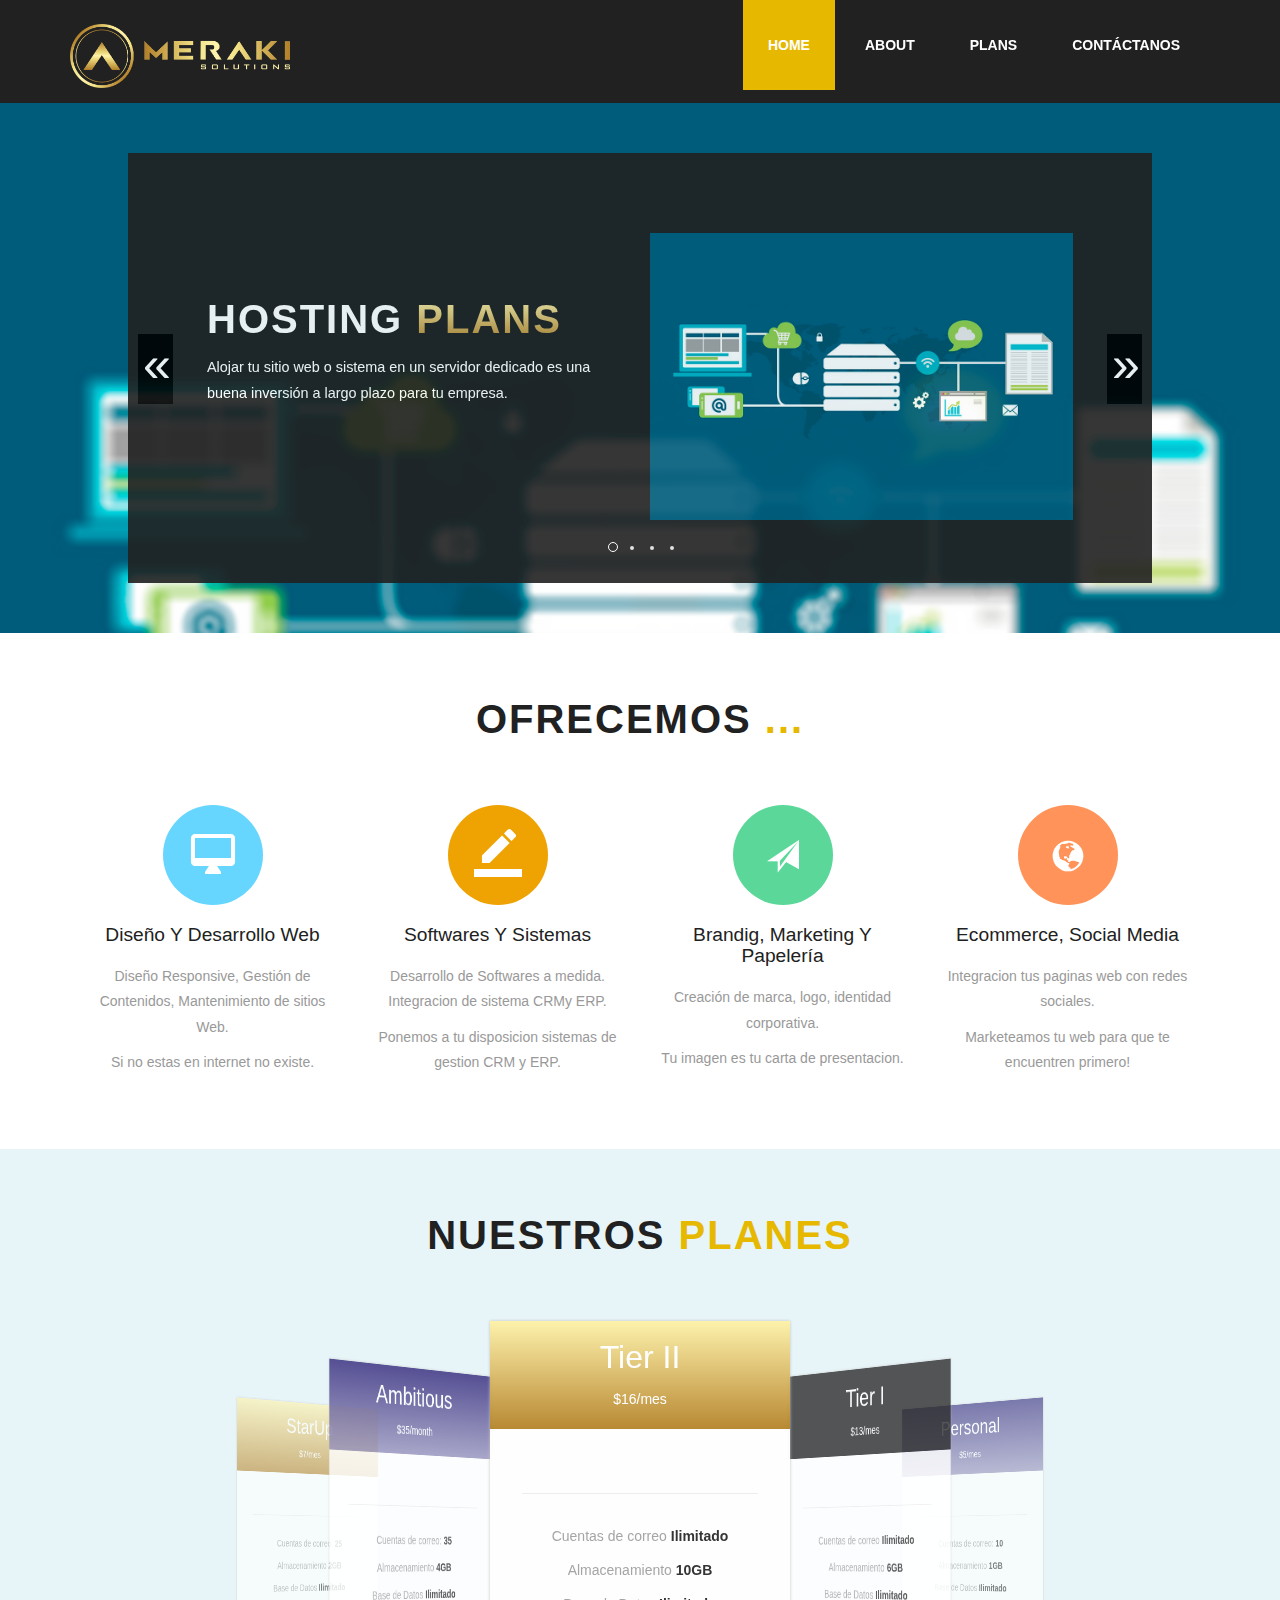
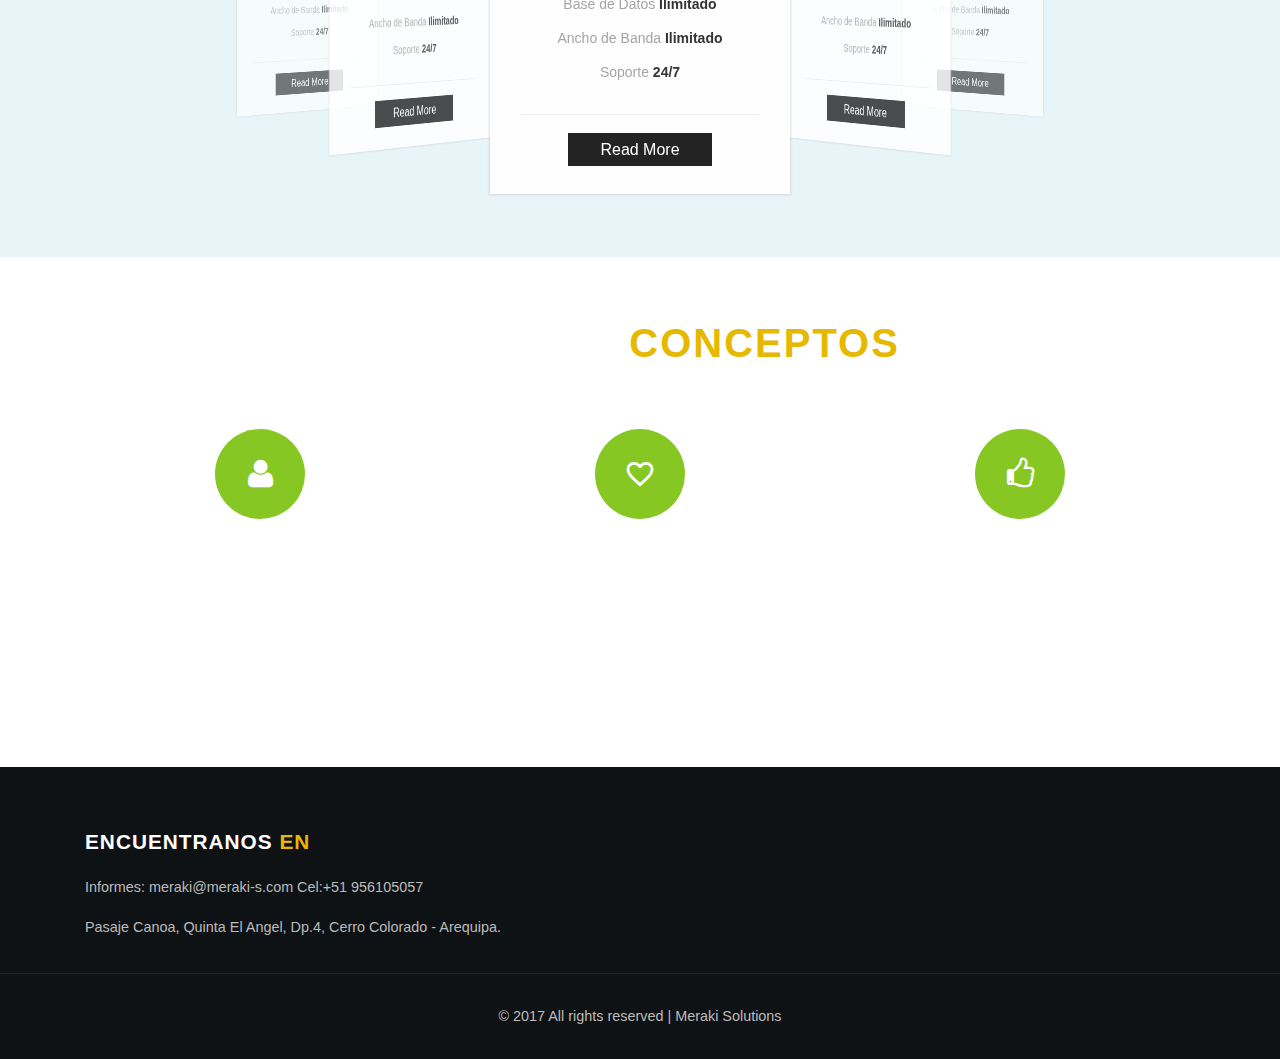
==== commit 6137a8f5: "Eliminacion de comentarios" ====
--- a/index.html
+++ b/index.html
@@ -12,18 +12,8 @@
 <link href="css/bootstrap.css" rel="stylesheet" type="text/css" media="all" />
 <link rel="shortcut icon" href="esc.ico">
 <link rel="stylesheet" href="https://fonts.googleapis.com/icon?family=Material+Icons">
-<!-- css -->
 <link rel="stylesheet" href="css/style.css" type="text/css" media="all" />
-<!--// css -->
-<!-- font-awesome icons -->
 <link href="css/font-awesome.css" rel="stylesheet">
-<!-- //font-awesome icons -->
-<!-- font -->
-<!--
-<link href="//fonts.googleapis.com/css?family=Roboto:100,100i,300,300i,400,400i,500,500i,700,700i,900,900i" rel="stylesheet">
-<link href='//fonts.googleapis.com/css?family=Roboto+Condensed:400,700italic,700,400italic,300italic,300' rel='stylesheet' type='text/css'>
--->
-<!-- //font -->
 <script src="js/jquery-1.11.1.min.js"></script>
 <script src="js/bootstrap.js"></script>
 <script src="js/SmoothScroll.min.js"></script>
@@ -66,16 +56,7 @@
 								<li class="active"><a href="index.html">Home</a></li>
 								<li><a style="color:white;" href="about.html" class="hvr-sweep-to-bottom">About</a></li>
 								<li><a style="color:white;" href="plans.html" class="hvr-sweep-to-bottom">Plans</a></li>
-								<!--<li><a style="color:white;" href="#" class="dropdown-toggle hvr-sweep-to-bottom" data-toggle="dropdown" role="button" aria-haspopup="true" aria-expanded="false">Pages<span class="caret"></span></a>
-									<ul class="dropdown-menu">
-										<li><a class="hvr-sweep-to-bottom" href="services.html">Services</a></li>
-										<li><a class="hvr-sweep-to-bottom" href="faq.html">FAQs</a></li>
-										<li><a class="hvr-sweep-to-bottom" href="login.html">Login</a></li>
-										<li><a class="hvr-sweep-to-bottom" href="registration.html">Registration</a></li>
-										<li><a class="hvr-sweep-to-bottom" href="icons.html">Icons</a></li>
-										<li><a class="hvr-sweep-to-bottom" href="typography.html">Typography</a></li>
-									</ul>
-								</li> -->
+
 								<li><a style="color:white;" href="mail.html" class="hvr-sweep-to-bottom">Contáctanos</a></li>
 							</ul>
 						</nav>
@@ -228,9 +209,6 @@
 							</div>
 							<div class="pricing-bottom">
 								<div class="pricing-bottom-top">
-									<!--<p>1 Website</p>
-									<p>1 Year Updates</p>
-									<p>1 Year Email Support</p>-->
 								</div>
 								<div class="pricing-bottom-bottom">
 									<p>Cuentas de correo <span>Ilimitado</span></p>
@@ -278,9 +256,6 @@
 							</div>
 							<div class="pricing-bottom">
 								<div class="pricing-bottom-top">
-									<!-- <p>1 Website</p>
-									<p>1 Year Updates</p>
-									<p>1 Year Email Support</p>-->
 								</div>
 								<div class="pricing-bottom-bottom">
 									<p>Cuentas de correo: <span>10</span></p>
@@ -303,9 +278,7 @@
 							</div>
 							<div class="pricing-bottom">
 								<div class="pricing-bottom-top">
-									<!--<p>1 Website</p>
-									<p>1 Year Updates</p>
-									<p>1 Year Email Support</p>-->
+
 								</div>
 								<div class="pricing-bottom-bottom">
 									<p>Cuentas de correo: <span>25</span></p>
@@ -328,9 +301,6 @@
 							</div>
 							<div class="pricing-bottom">
 								<div class="pricing-bottom-top">
-									<!--<p>1 Website</p>
-									<p>1 Year Updates</p>
-									<p>1 Year Email Support</p>-->
 								</div>
 								<div class="pricing-bottom-bottom">
 									<p>Cuentas de correo: <span>35</span></p>
@@ -389,130 +359,7 @@
 			</div>
 		</div>
 	</div>
-	<!--<div class="choose jarallax">
-		<div class="w3-agile-testimonial">
-			<div class="container">
-				<div class="w3-agileits-choose">
-					<div class="col-md-6 choose-grid">
-						<div class="w3-banner-bottom-heading choose-heading">
-							<h3>Why Choose<span> Us?</span></h3>
-						</div>
-						<div class="top-choose-info">
-							<div class="choose-info-top">
-								<div class="choose-left-grid col-sm-6">
-									<div class="choose-info-grid ">
-										<ul>
-											<li><i class="fa fa-bell" aria-hidden="true"></i></li>
-											<li>Puntualidad</li>
-										</ul>
-									</div>
-								</div>
-								<div class="choose-right-grid col-sm-6">
-									<div class="choose-info-grid ">
-										<ul>
-											<li><i class="fa fa-cog" aria-hidden="true"></i></li>
-											<li>Nulla dictum</li>
-										</ul>
-									</div>
-								</div>
-								<div class="clearfix"> </div>
-							</div>
-							<div class="choose-info-top">
-								<div class="choose-left-grid col-sm-6">
-									<div class="choose-info-grid ">
-										<ul>
-											<li><i class="fa fa-comments" aria-hidden="true"></i></li>
-											<li>Lorem ipsum</li>
-										</ul>
-									</div>
-								</div>
-								<div class="choose-right-grid col-sm-6">
-									<div class="choose-info-grid ">
-										<ul>
-											<li><i class="fa fa-user" aria-hidden="true"></i></li>
-											<li>Nulla dictum</li>
-										</ul>
-									</div>
-								</div>
-								<div class="clearfix"> </div>
-							</div>
-							<div class="choose-info-top">
-								<div class="choose-left-grid col-sm-6">
-									<div class="choose-info-grid ">
-										<ul>
-											<li><i class="fa fa-money" aria-hidden="true"></i></li>
-											<li>Lorem ipsum</li>
-										</ul>
-									</div>
-								</div>
-								<div class="choose-right-grid col-sm-6">
-									<div class="choose-info-grid ">
-										<ul>
-											<li><i class="fa fa-thumbs-o-up" aria-hidden="true"></i></li>
-											<li>Innovación</li>
-										</ul>
-									</div>
-								</div>
-								<div class="clearfix"> </div>
-							</div>
-						</div>
-					</div>
-					<div class="col-md-6 choose-grid">
-						<div class="w3-banner-bottom-heading choose-heading">
-							<h3>What People<span> say's?</span></h3>
-						</div>
-						<div class="top-choose-info testimonial-info">
-							<div class="wthree-testimonial-grid">
-									<div class="slider">
-											<div class="callbacks_container">
-												<ul class="rslides" id="slider3">
-													<li>
-														<div class="testimonial-top">
-															<i class="fa fa-quote-right" aria-hidden="true"></i>
-															<p>Donec feugiat tellus sem, laoreet iaculis orci lobortis vel. Sed sed luctus orci, at lacinia risus. Ut porttitor ante ac tincidunt elementum. Curabitur ex dolor, condimentum vitae nunc vel, pulvinar semper justo. Vestibulum et aliquet magna, maximus dapibus enim.</p>
-															<h5>John Smith <span>- Customer</span></h5>
-														</div>
-													</li>
-													<li>
-														<div class="testimonial-top">
-															<i class="fa fa-quote-right" aria-hidden="true"></i>
-															<p>Pellentesque urna ex, ultricies a nunc at, pretium maximus nisi. Vestibulum non auctor diam. Mauris eget consectetur mauris. Aenean leo elit, accumsan vel elit vitae, mattis ultricies lacus. Cras consectetur justo lorem, sed dictum sapien eleifend at.Donec sed </p>
-															<h5>Divide Rule <span>- Customer</span></h5>
-														</div>
-													</li>
-												</ul>
-											</div>
-											<script>
-												// You can also use "$(window).load(function() {"
-												$(function () {
-												  // Slideshow 4
-												  $("#slider3").responsiveSlides({
-													auto: true,
-													pager:true,
-													nav:false,
-													speed: 500,
-													namespace: "callbacks",
-													before: function () {
-													  $('.events').append("<li>before event fired.</li>");
-													},
-													after: function () {
-													  $('.events').append("<li>after event fired.</li>");
-													}
-												  });
-
-												});
-											 </script>
-											<!--banner Slider starts Here-->
-									</div>
-							</div>
-
-						</div>
-					</div>
-					<div class="clearfix"> </div>
-				</div>
-			</div>
-		</div>
-	</div>
+
 	<!-- //choose -->
 	<!-- subscribe -->
 	<!--<div class="subscribe">
@@ -617,15 +464,6 @@
 	<!-- here stars scrolling icon -->
 	<script type="text/javascript">
 		$(document).ready(function() {
-			/*
-				var defaults = {
-				containerID: 'toTop', // fading element id
-				containerHoverID: 'toTopHover', // fading element hover id
-				scrollSpeed: 1200,
-				easingType: 'linear'
-				};
-			*/
-
 			$().UItoTop({ easingType: 'easeOutQuart' });
 
 			});
--- a/css/style.css
+++ b/css/style.css
@@ -219,8 +219,8 @@
 
 .navbar-default .navbar-nav>.active>a, .navbar-default .navbar-nav>.active>a:hover, .navbar-default .navbar-nav>.active>a:focus {
   color: #fff;
-  background: linear-gradient(#b88831, #fef2ab, #b88831)
-  /*background-color: #86c724;*/
+  /*background: linear-gradient(#b88831, #fef2ab, #b88831)*/
+  background-color: #e6b800;
 }
 
 
@@ -250,7 +250,8 @@
   left: 0;
   right: 0;
   bottom: 0;
-  background: linear-gradient(#b88831, #fef2ab, #b88831);
+  background:#e6b800;
+  /*background: linear-gradient(#b88831, #fef2ab, #b88831);*/
   /*Gold color*/
   -webkit-transform: scaleY(0);
   transform: scaleY(0);
